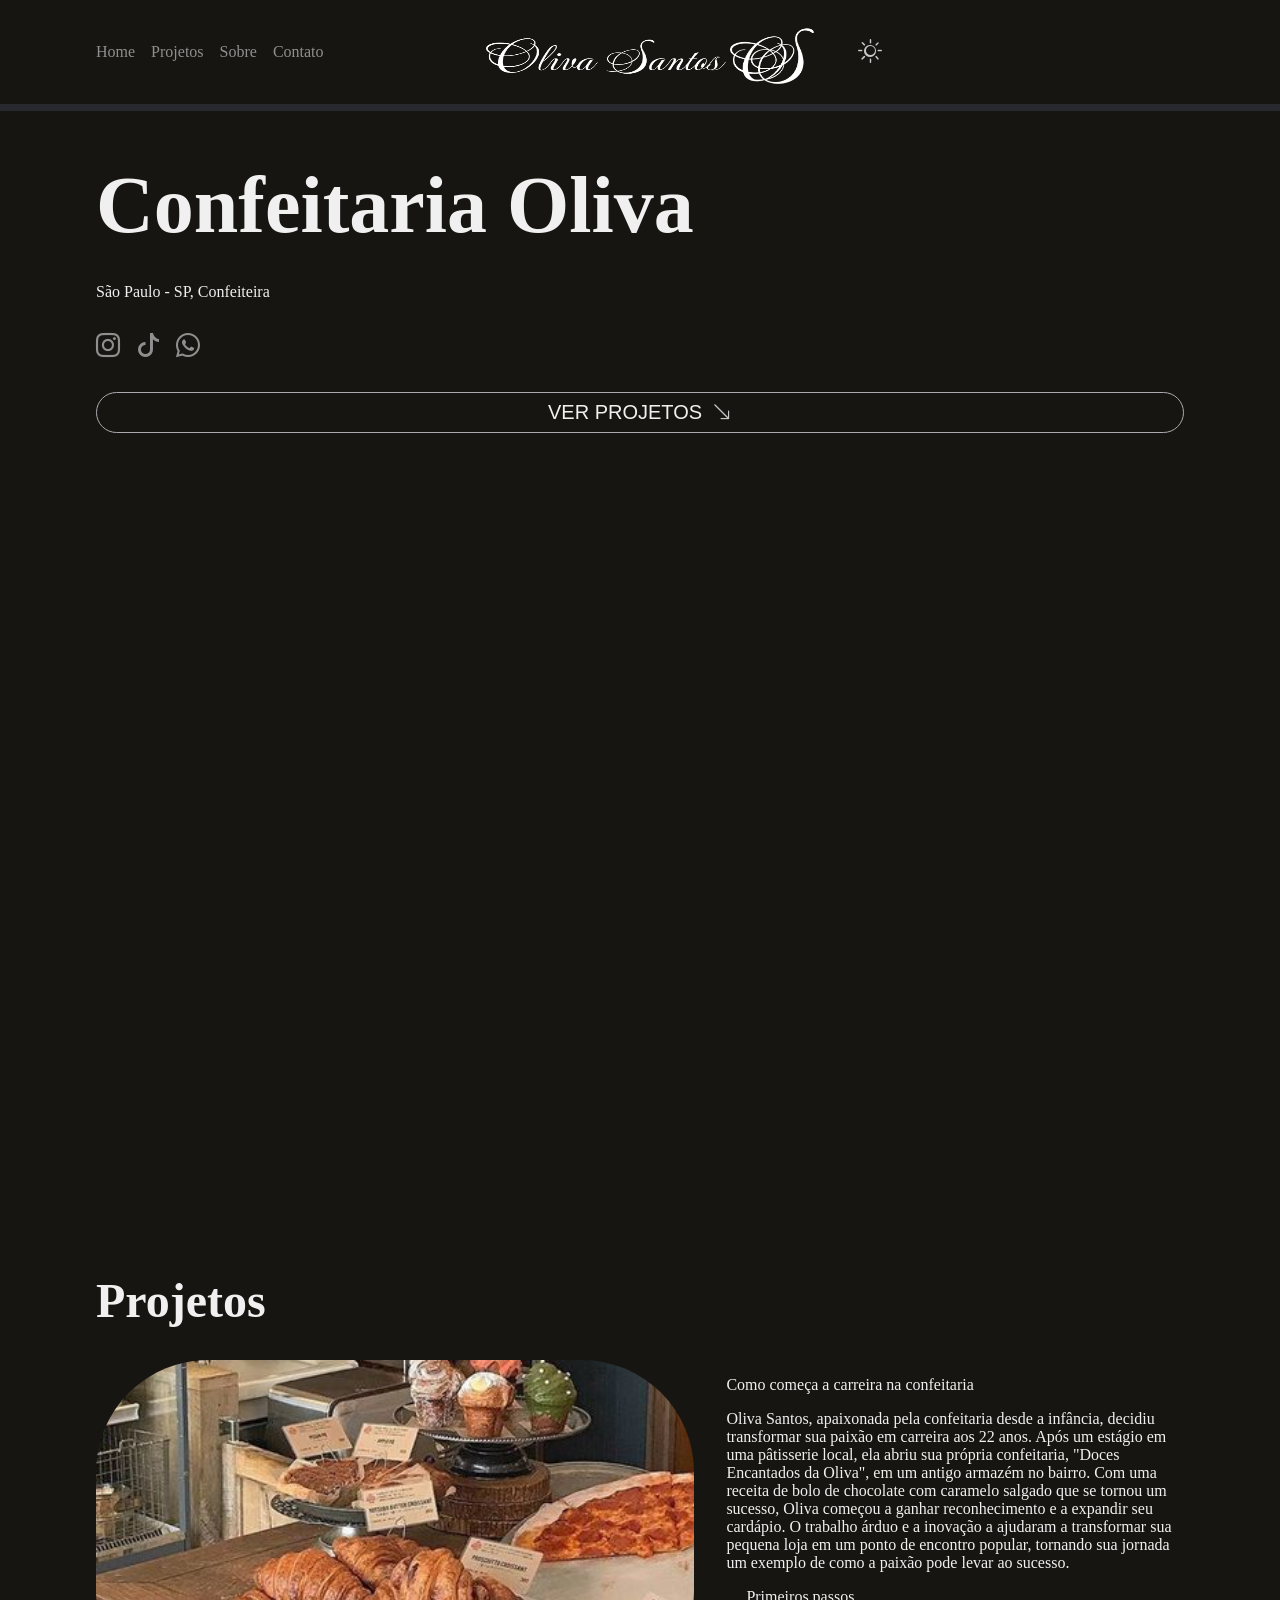
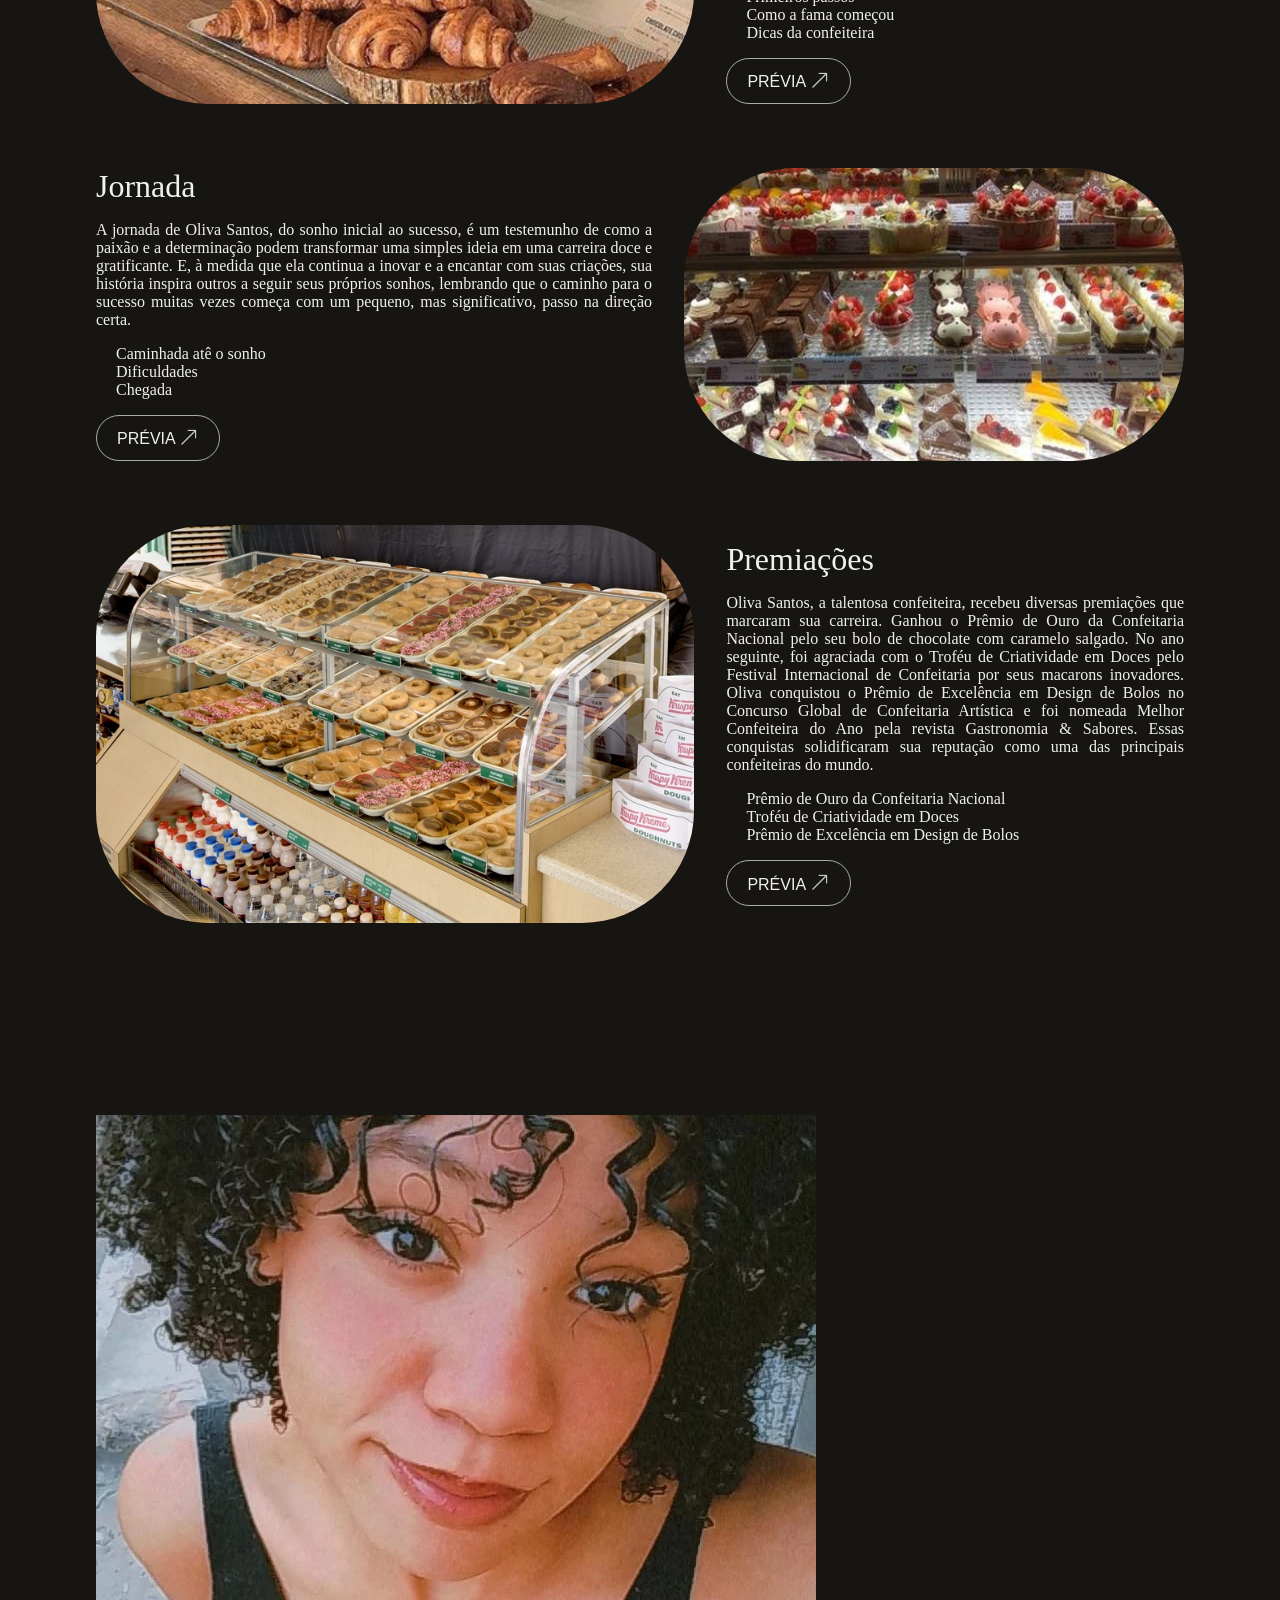
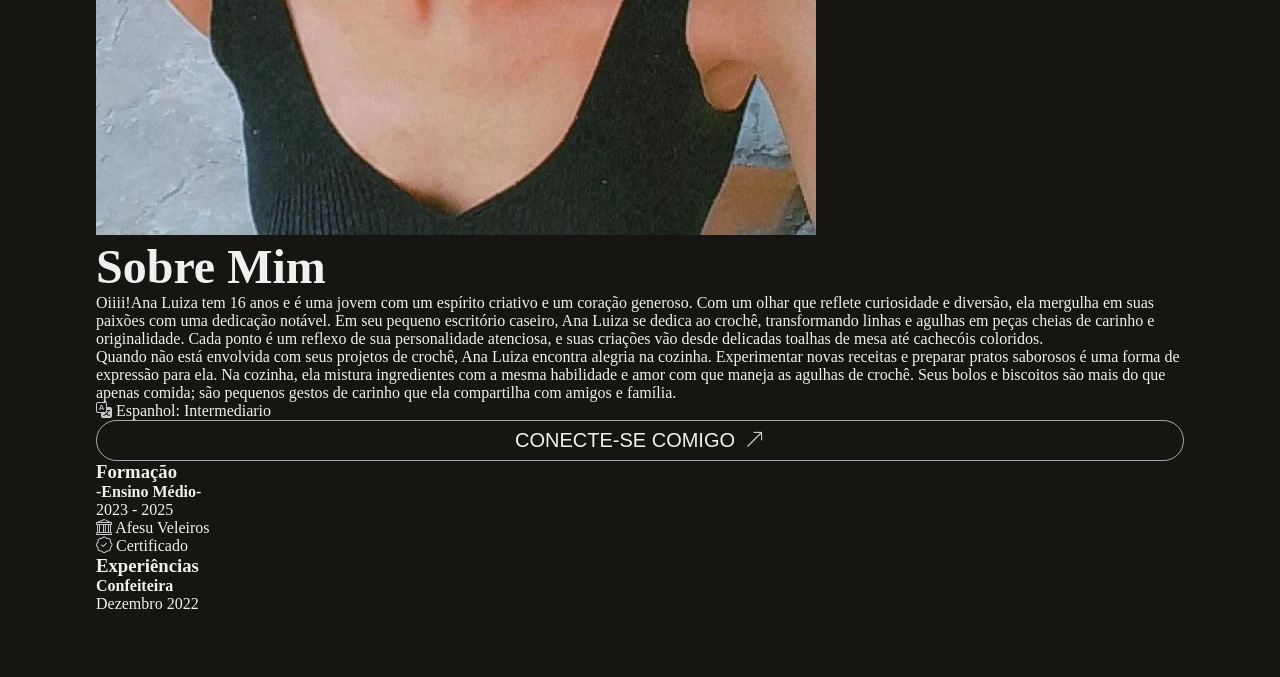
==== index.html @ ace8860a "update esperiencias" ====
<!DOCTYPE html>
<html lang="pt-br" data-theme="dark">
<head>
    <meta charset="UTF-8">
    <meta name="viewport" content="width=device-width, initial-scale=1.0">
    <title> Perfil Ana luiza </title>
    <link rel="shortcut icon" href="img/Group 1.png" type="image/x-icon">
    <link rel="stylesheet" href="css/style.css">
    <link rel="stylesheet" href="https://cdn.jsdelivr.net/npm/bootstrap-icons@1.11.3/font/bootstrap-icons.min.css"> 
</head>
<body>
    <header class="header">
        <nav class="header-nav">
            <ul class="menu menu-principal">
                <li class="menu-item">  
                   <a href="#home" class="menu-link active"> Home </a>
                </li>
                <li class="menu-item"> 
                   <a href="#projetos" class="menu-link"> Projetos </a> 
                </li>
                <li class="menu-item">
                    <a href="#sobre" class="menu-link"> Sobre </a>
                </li>
                <li class="menu-item">
                    <a href="#contato" class="menu-link"> Contato </a>
                </li>
            </ul>
        </nav>
        <div class="header-logo">
            <a href="#home">
         
             <img src="img/Logo2.png" alt="" class="logo2">
             <img src="img/Logo3.png" alt="" class="logo3">  
            </a>
        </div> <!--Fim logo-->
        <div class="header-toggle">
            <i id="toggleTheme" class="bi bi-sun"> </i>
            
        </div>
        
    </header>  <!-- FIM header -->

   <!--menu mobile--> 
   <nav class="nav-mobile">
    <ul class="menu menu-mobile">
        <i class="menu-icon bi bi-house-fill"> </i>
        <span class="menu-text"> Home </span>
        </a>
    </li> <!--Li menu home-->
    
    <li class="menu-item">
        <a href="#projetos" class="menu-link">
        <i class="menu-icon bi bi-journal-text"> </i>
        <span class="menu-text"> Projetos </span>
        </a>
    </li> <!--Li menu projetos-->
    
    <li class="menu-item">
        <a href="#sobre" class="menu-link">
        <i class="menu-icon bi bi-people-fill"> </i>
        <span class="menu-text"> Sobre </span>
        </a>
    </li> <!--Li menu sobre-->
    
    <li class="menu-item">
        <a href="#contato" class="menu-link">
        <i class="menu-icon bi bi-telephone-outbound"> </i>
        <span class="menu-text"> Contato </span>
        </a>
    </li> <!--Li menu contato-->

     </ul>
   </nav> <!-- Fim menu mobile -->
   
   <main id="home">
    <div class="main-content">

    </div><!-- Fim main-content -->
    <h1> <b>Confeitaria Oliva</b></h1>

    <p> São Paulo - SP, Confeiteira</p>
    <!--Redes Sociais-->
    <ul class="menu menu-social">
    <li>
        <a href="https://www.instagram.com/ana_oliva_ds/?igsh=aXNrMHM3N3h6ejV6" class="menu-link" target="_blank">
        <i class="menu-icon bi bi-instagram"> </i>
        </a>
    </li>
    <li>
        <a href="https://www.tiktok.com/@oliva.ods19?_t=8p5i9qQTV8Y&_r=1" class="menu-link" target="_blank">
        <i class="menu-icon bi bi-tiktok"> </i>
        </a>
    </li>
    <li>
        <a href="https://wa.me/+551191726-5323" class="menu-link" target="_blank">
        <i class="menu-icon bi bi-whatsapp"> </i>
        </a>
    </li>

        </ul><!-- Fim das Redes Sociais-->

        <!-- Botão projetos -->
        <a href="#projetos">
            <button class="btn btn-primary">
            <span> Ver Projetos</span>
                <i class="bi bi-arrow-down-right"> </i>
            </button>
            
        </a>


        <div class="video">
            <iframe src="https://www.youtube.com/embed/ch8qtGvTrSY" title="10,000 are sold every day? Crazy Quality! American Style Handmade Donuts / Korean street food" frameborder="0" allow="accelerometer; autoplay; clipboard-write; encrypted-media; gyroscope; picture-in-picture; web-share" referrerpolicy="strict-origin-when-cross-origin" allowfullscreen></iframe>
        </div>
    </main>
    <section id="projetos" class="projetos">

        <h2>Projetos</h2>

        
        <div class="projeto-container">

            <div class="projeto-card">

                <img src="img/imagem1.jfif" class="card-cover" alt="">  
                <div class="card-body"> 

                    <h3 class="card-title"></h3>Como começa a carreira na confeitaria</h3>
                    <p class="description"> Oliva Santos, apaixonada pela confeitaria desde a infância, decidiu transformar sua paixão em carreira aos 22 anos. Após um estágio em uma pâtisserie local, ela abriu sua própria confeitaria, "Doces Encantados da Oliva", em um antigo armazém no bairro. Com uma receita de bolo de chocolate com caramelo salgado que se tornou um sucesso, Oliva começou a ganhar reconhecimento e a expandir seu cardápio. O trabalho árduo e a inovação a ajudaram a transformar sua pequena loja em um ponto de encontro popular, tornando sua jornada um exemplo de como a paixão pode levar ao sucesso.</p>
                        <ul class="card-lista">
                            
                            <li class="card-item">Primeiros passos</li>
                    
                            <li class="card-item">Como a fama começou</li>
                    
                            <li class="card-item">Dicas da confeiteira </li>
                        </ul>
                    

                    <div class="card-button">
                        <button class="btn btn-primary">
                            <a href="" target="_blank">
                                <span> Prévia </span>
                                <i class="bi bi-arrow-up-right"></i>
                            </a>
                        </button>
                    </div>

                </div>  <!--fim  projeto card 1-->
            </div>

            <!-- proj card 2 -->
            <div class="projeto-card card-reverse">
                <img src="img/imagem2.jfif" class="card-cover" alt="">  
                    <div class="card-body"> 
         
                        <h3 class="card-title">Jornada</h3>
                        <p class="card-description">A jornada de Oliva Santos, do sonho inicial ao sucesso, é um testemunho de como a paixão e a determinação podem transformar uma simples ideia em uma carreira doce e gratificante. E, à medida que ela continua a inovar e a encantar com suas criações, sua história inspira outros a seguir seus próprios sonhos, lembrando que o caminho para o sucesso muitas vezes começa com um pequeno, mas significativo, passo na direção certa.
                        
                        </p>
                        <ul class="card-lista">
                            
                            <li class="card-item">Caminhada atê o sonho</li>
                    
                            <li class="card-item">Dificuldades</li>
                    
                            <li class="card-item">Chegada</li>
                        </ul>
                        <div class="card-button">
                            <button class="btn btn-primary">
                                <a href="" target="_blank">
                                    <span> Prévia </span>
                                    <i class="bi bi-arrow-up-right"></i>
                                </a>
                            </button>
                        </div>
                    </div>
            </div>   <!-- Fim proj card 2 -->


            <!-- proj card 3 -->
            <div class="projeto-card">
                <img src="img/imagem3.jfif" class="card-cover" alt="">  


                <div class="card-body"> 
                
                    <h3 class="card-title">Premiações</h3>

                    <p class="card-description">Oliva Santos, a talentosa confeiteira, recebeu diversas premiações que marcaram sua carreira. Ganhou o Prêmio de Ouro da Confeitaria Nacional pelo seu bolo de chocolate com caramelo salgado. No ano seguinte, foi agraciada com o Troféu de Criatividade em Doces pelo Festival Internacional de Confeitaria por seus macarons inovadores. Oliva conquistou o Prêmio de Excelência em Design de Bolos no Concurso Global de Confeitaria Artística e foi nomeada Melhor Confeiteira do Ano pela revista Gastronomia & Sabores. Essas conquistas solidificaram sua reputação como uma das principais confeiteiras do mundo.
                    </p>
                    <ul class="card-lista">
                        
                        <li class="card-item">Prêmio de Ouro da Confeitaria Nacional</li>
                        
                
                        <li class="card-item">Troféu de Criatividade em Doces</li>
                
                        <li class="card-item">Prêmio de Excelência em Design de Bolos  </li>
                    </ul>
                    <div class="card-button">
                        <button class="btn btn-primary">
                            <a href="" target="_blank">
                                <span> Prévia </span>
                                <i class="bi bi-arrow-up-right"></i>
                            </a>
                        </button>
                    </div>
                </div>
            </div>

        </div><!--fim do projeto container-->
        
    </section> <!--fim da section-->

        <section id="sobre" class="sobre">

            <div class="sobre-content1">
                <img src="img/perfilanaluizaoliva.jpeg" alt="" class="sobre-perfil">
                    
                    <div class="sobre-descricao"> <!-- descrição -->

                                <h2>Sobre Mim</h2>
                                            <p>Oiiii!Ana Luiza tem 16 anos e é uma jovem com um espírito criativo e um coração generoso. Com um olhar que reflete curiosidade e diversão, ela mergulha em suas paixões com uma dedicação notável. Em seu pequeno escritório caseiro, Ana Luiza se dedica ao crochê, transformando linhas e agulhas em peças cheias de carinho e originalidade. Cada ponto é um reflexo de sua personalidade atenciosa, e suas criações vão desde delicadas toalhas de mesa até cachecóis coloridos.

                                            </p>
                                
                                    <p>
                                        Quando não está envolvida com seus projetos de crochê, Ana Luiza encontra alegria na cozinha. Experimentar novas receitas e preparar pratos saborosos é uma forma de expressão para ela. Na cozinha, ela mistura ingredientes com a mesma habilidade e amor com que maneja as agulhas de crochê. Seus bolos e biscoitos são mais do que apenas comida; são pequenos gestos de carinho que ela compartilha com amigos e família.
                                    </p>

                                        <div class="sobre-icones">
                                            <i class="bi bi-translate"> </i>
                                            <span>Espanhol: Intermediario</span>
                                        </div>
                                                <div class="descricao-button">
                                                    <a href="https://www.instagram.com/ana_oliva_ds/?igsh=aXNrMHM3N3h6ejV6" target="_blank">
                                                        <button class="btn btn-primary">
                                                           <span> Conecte-se Comigo</span>
                                                           <i class="bi bi-arrow-up-right"></i>
                                                        </button>



                                                    </a>
                                                </div>
                    </div><!-- Fim da descrição -->
            </div><!-- fim content - 1 -->
                    <div class="sobre-content2"> 

                        <div class="col1">
                                    <div class="row1">
                                        <h3> Formação </h3>
                                            <h4>-Ensino Médio-</h4>
                                                <span> 2023 - 2025 </span>
                                                <div class="sobre-icones">
                                                     <i class="bi bi-bank"></i>
                                                      <span>Afesu Veleiros</span>
                                                </div>

                                                <div class="sobre-icones">
                                                     <i class="bi bi-patch-check"></i>
                                                       <span>Certificado</span>
                                                </div>

                                    </div><!--fim  row 1 -->
                        </div>
                            <div class="row2">
                                <h3> Experiências </h3>
                                
                                
                                <!-- h4 = cargo -->
                                <h4> Confeiteira </h4>
                                    <span>  Dezembro 2022 </span>
                                        <ul class="sobre-lista">

                                            <li class="sobre-item"></li>

                                        </ul>




                            </div><!--fim row 2-->


                    </div><!-- fim content 2-->


        </section>




   <script src="/js/script.js"></script>

</body>
</html>
---- css/style.css ----
/*  Google Fonts */  /* Atalho para Comentar Shift + ALT + A  */

@import url("https://fonts.googleapis.com/css2?family=Bodoni+Moda+SC:ital,opsz,wght@0,6..96,400..900;1,6..96,400..900&display=swap");



/* Variaveis das Cores */
/* TEMA DARK */
:root, :root[data-theme='dark'] {
    --primary-color: #f0f0f0;  /*cor principal Textos*/
    --primary-bg-color: #171511;  /*cor principal Fundo*/ 
    /* bg = background == cor do Fundo */
    --secondary-bg-color: #28292E;
    --primary-border-color:#28292E;

    --secondary-border-color: #aaabaf;
    --title-color: #f0f0f0;
    --link-hover: #f0f0f0;;
    --link-color:  #8f8f8f;
    --icon-color: #c7c8c9;
}
/* TEMA LIGHT */
:root[data-theme='light'] {
    --primary-color: #000; /* cor principal textos */

    --primary-bg-color: #f0f2f5;
    --secondary-bg-color: #28292E;

    --primary-border-color:#28292E;
    --secondary-border-color: #56575A;

    --title-color: #0b0b0f ;
    --link-hover: #f0f0f0;;
    --link-color:  #8f8f8f;
    --icon-color: #56575a;
 
}
/* Reset CSS */
*{
    margin: 0; /* margem */
    padding: 0px; /* preenchimento */
    box-sizing: border-box;
    vertical-align: baseline;
    list-style: none;
    scrollbar-width: thin;
    scrollbar-color: var(--secondary-border-color);
    
   } 

body {
    background: var(--primary-bg-color); /*cor fundo*/
    color: var(--primary-color);  /*cor geral dos textos*/ 
    font-family: 'Playwrite','Poppins';
}
a {
    text-decoration: none;
    color: var(--link-color);
}
a:hover{
    color: var(--link-hover);
}
    i{
        color: var(--icon-color);
    }
    .header{
        display: flex;
        flex-flow: row wrap;
        /*Coloca o conteúdo em linha e permite a quebra de linha. */
        justify-content: space-between;
        /* Os itens dentro do container flexível serão
        distribuídos de maneira uniforme ao longo de eixo
        principal,com espaços iguais entre eles. */
        align-items: center;
        width: 100%;
        padding: 0.5rem 1rem;
        z-index: 2;
        /*sobreposição*/
    }
    
    .header-logo .logo2{
        width: 15rem;
        height: 2.25rem;
        margin-left: 20px;
        position: relative;
        bottom: 10px;
    }
    .header-logo .logo3{
        width: 5.25rem;
        height: 4.25rem;
    }


 html[data-theme='light'] .logo2{
    filter: invert(1);
} 
html[data-theme='light'] .logo3{
    filter: invert(1);
}
    

    #toggleTheme{
        font-size: 1.5rem;
        color: var(--icon-color);
        cursor: pointer;
        transition: ease-in-out .4s;
    }
    .menu{
        display: flex;
        /* Torna o Elemento um Flex container automaticamente
         transformando todos os flhos diretos em Flex Itens
         */
         align-items: center;
         background-color: var(--primary-bg-color);
         gap: 0.1rem;
    }
    .menu-link{
        display: flex;
        align-items: center;
        gap: .5rem;
    }
    .menu-mobile{ /*UL*/
        width: 100%;
        position: fixed;
        bottom: 0;
        justify-content: space-between;
        border-top: 1px  solid var(--primary-border-color);
    }
    .menu-mobile .menu-link{
        flex-direction: column;
        justify-content: center;
        padding: 0.5rem 1rem ;
    }
    .menu-link.active .menu-icon,
    .menu-link.active .menu-text,
    .menu-link:hover .menu-icon,
    .menu-link:hover .menu-text{
        color: var(--link-hover);
    }

    .menu-icon, .menu-text{
        color: var(--link-color);
        font-weight: 600;
    }
    
    .menu-icon{
        font-size: 1.5rem;
    }

    .menu-text{
        font-size: .75rem;
        text-transform: uppercase;
    }
    .header-nav{
        display: none;
    }
    .menu-principal{
        gap: 1rem;
    }
    /* ==== ------------------- ===== */


    .menu-social{
        gap: 1rem;
    }
    .btn {
        display: flex;
        justify-content: center;
        align-items: center;
        gap: 0.62rem;
        width: 100%;
        background: transparent;
        border-radius: 3rem;
        color: var(--secondary-border-color);
        border: none;
        cursor: pointer;
        padding: 0.5rem 1.5rem;
        transition: ease-in-out .3s;
    }
    .btn-primary{
        border: 1px solid var(--secondary-border-color);
    }
    .btn:hover{
        transform: scale(1.07);
        transition: ease-in-out .3s;
    }
    .btn span, .btn i{
        font-size: 1.25rem;
        text-transform: uppercase;
    }
    .btn-primary span{
        color: var(--primary-color);
    }

    #home{
        display: flex;
        flex-direction: column;
        gap: 2rem;
    }
    .main-content{
        display: flex;
        flex-direction: column;
        gap: 1.5rem;
    }

    .video iframe{
        width: 100%;
        aspect-ratio: 16/9;
    }
 #home, .projeto, .sobre, .contato{
    padding: 5 rem 5rem;
 }
 .projetos{
    display: flex;
    flex-direction: column;
    gap: 2rem;
 }
 .projeto-container{
    display: flex;
    flex-direction: column;
    gap: 4rem;
 }
.projeto-card{
    display: flex;
    flex-direction: column;
    gap: 2rem;
}




 .card-cover{
    width: 100%;
   border-radius: 7rem;
    object-fit: cover;
    object-position: center;
 }
 .card-body{
    display: flex;
    flex-direction: column;
    justify-content: center;
    align-items: flex-start;
    gap: 1rem;
 }
 .card-title{
    font-size: 2rem;
    color: var(--title-color);
    font-weight: 400;
    font-family: 'Bodoni';
 }
 .card-description{
color: var(--primary-color);
/*font-size: ;*/
text-align: justify;
 }
 .card-lista{
margin-left: 1.25rem;
 }
 .card-button, .card-description{
    display: flex;
    flex-flow: row wrap;

 }
 .card-button .btn{
    padding: .65rem 1.25rem;
 }
 .card-button span{
    font-size: 1rem;
 }
 
    /* CSS Reponsivo */
    @media (min-width: 768px) {
        .header{
            position: fixed;
            border-bottom: 7px solid var(--primary-border-color);
            padding: 1rem 6rem;
        }
        .nav-mobile{
            display: none;
        }
        .header-nav{
            display: flex;
        }
        .header-nav,
        .header-toggle{
            min-width: 30%;
        }
        h1{
            font-size: 5rem;
        }
        h2{
            font-size: 3rem;
        }
        #home, .projetos, .sobre, .contato{
            padding: 8rem  6rem 4rem  6rem;
        }
        .main-content{
            display: flex;
            flex-direction: column;
            align-items: flex-start;
        }
        .contato
        {
            padding: 6rem;
        }
        .contato p{
            width: 80%;
        }
        footer{
        margin: 0;
        }
        /*fim resolução 768*/
    }
    @media (min-width: 992px){
        .projeto-card{
            flex-direction: row;
        }
        .card-reverse{
            flex-direction: row-reverse;
            justify-content: space-between;
        }
        .card-cover{
            width: 55%;

        }
    }
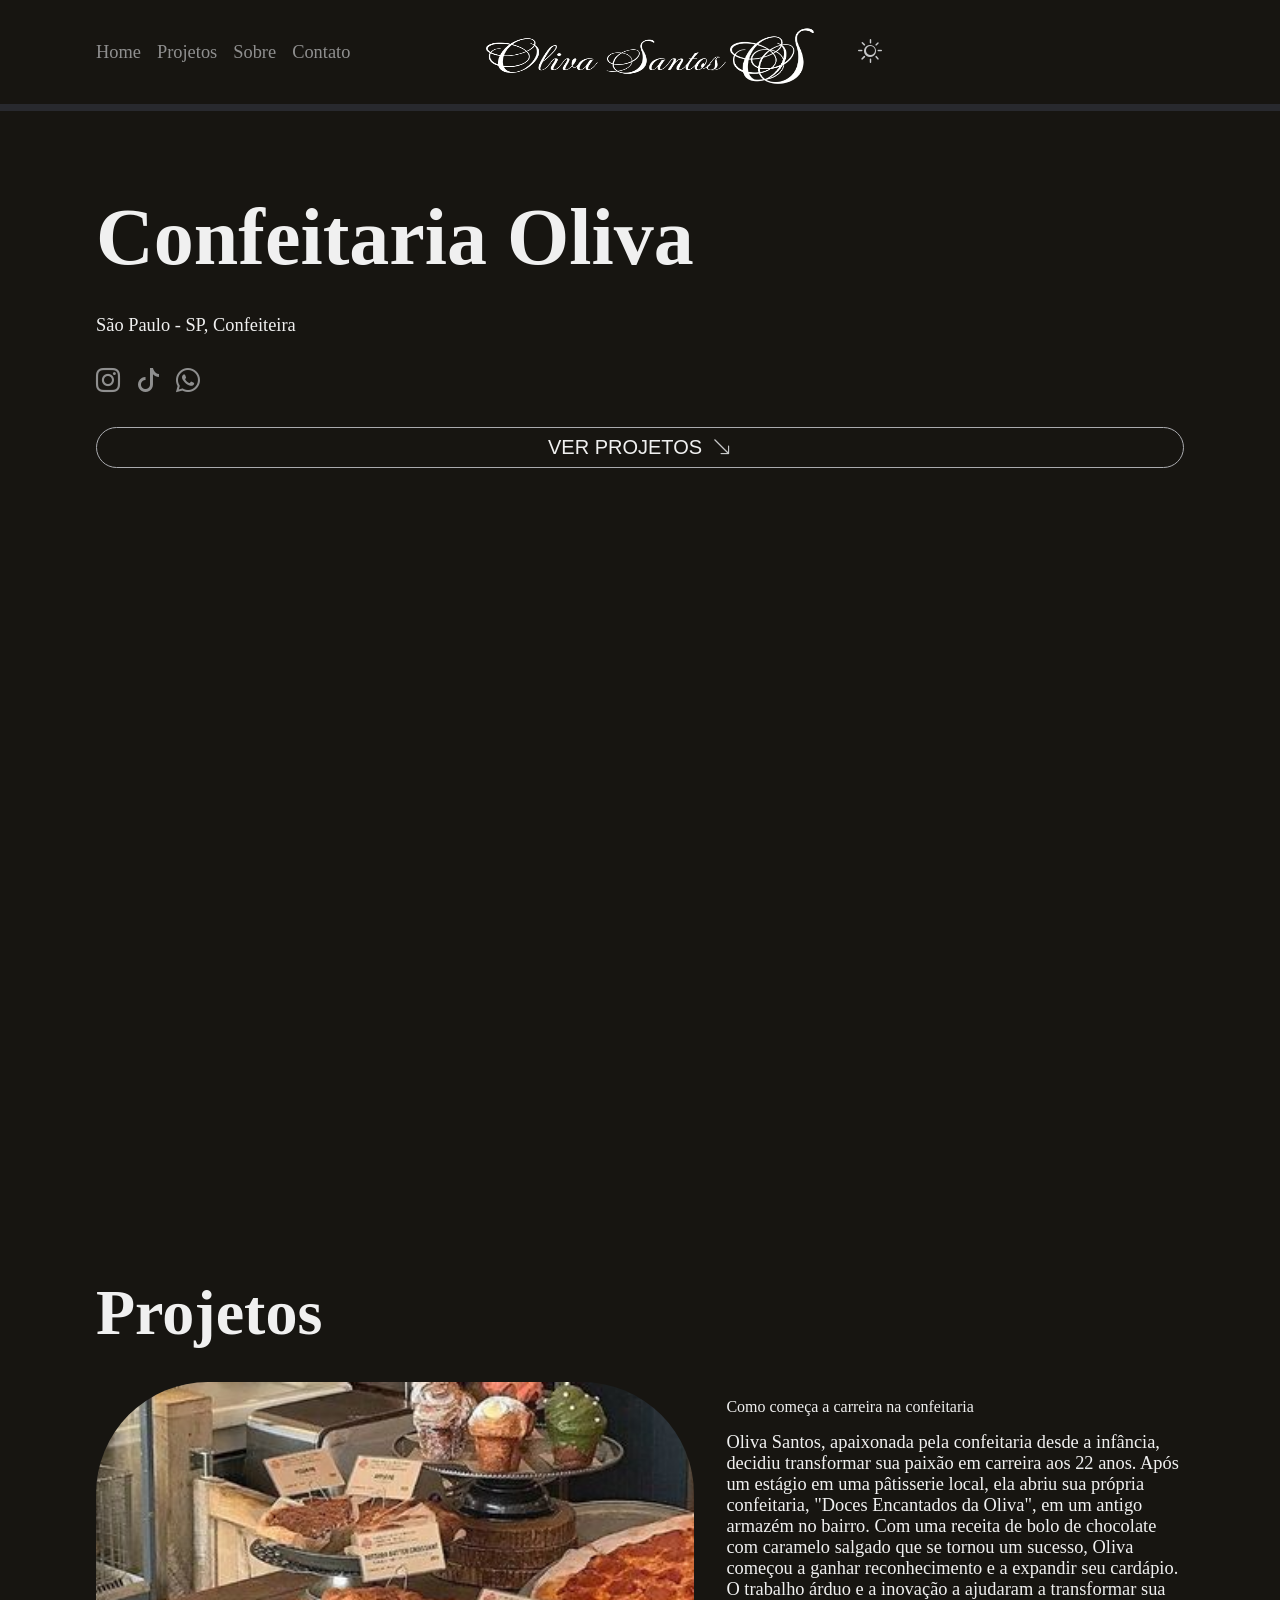
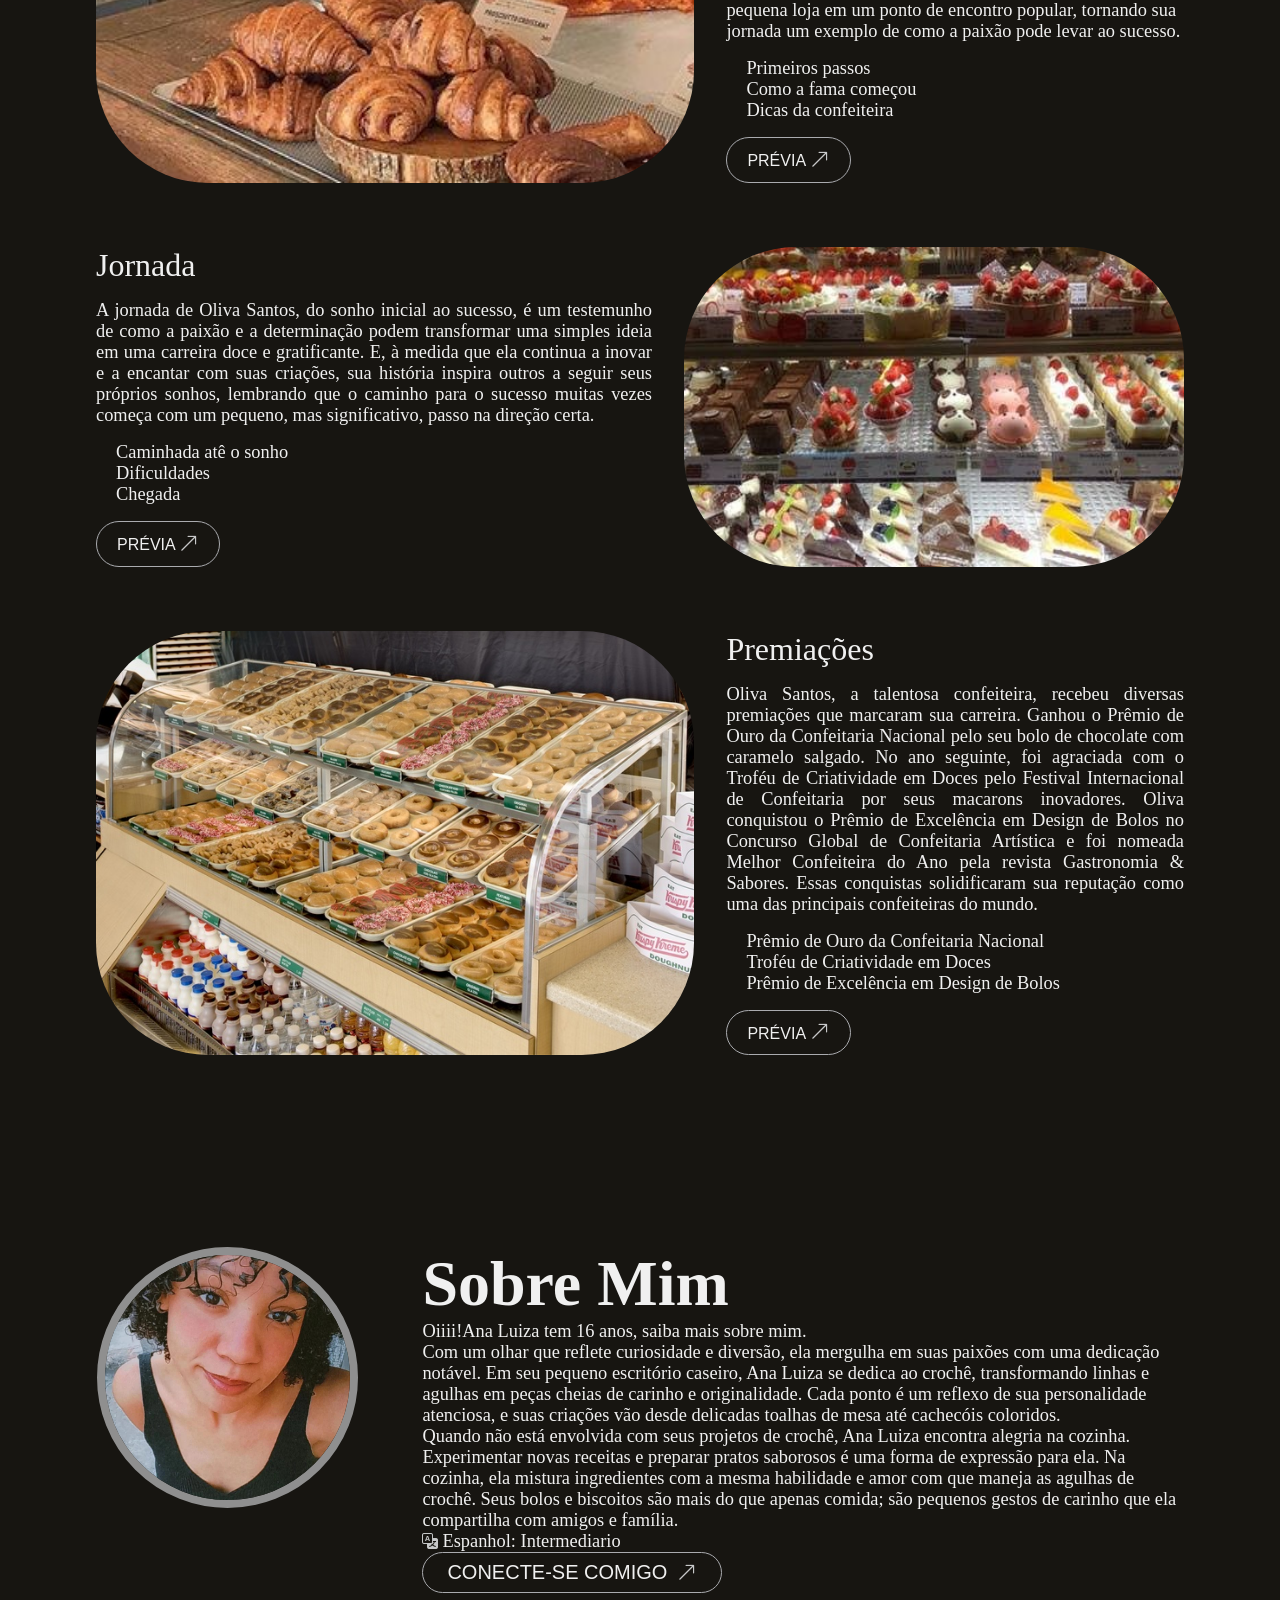
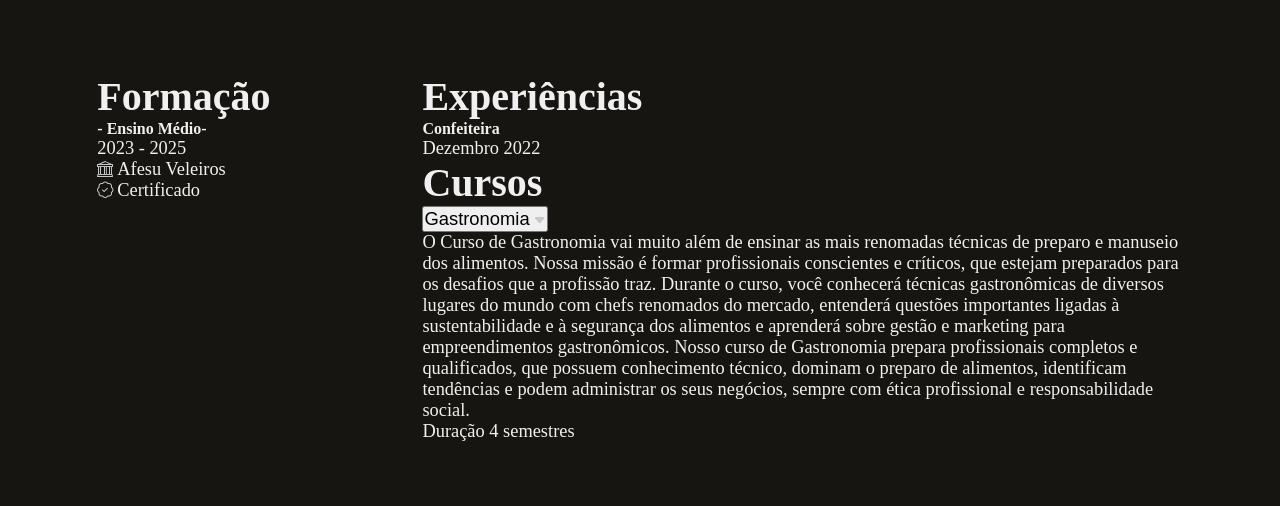
==== commit 9bb26c8e: "update css responsivo 1400" ====
--- a/index.html
+++ b/index.html
@@ -221,10 +221,11 @@
                     <div class="sobre-descricao"> <!-- descrição -->
 
                                 <h2>Sobre Mim</h2>
-                                            <p>Oiiii!Ana Luiza tem 16 anos e é uma jovem com um espírito criativo e um coração generoso. Com um olhar que reflete curiosidade e diversão, ela mergulha em suas paixões com uma dedicação notável. Em seu pequeno escritório caseiro, Ana Luiza se dedica ao crochê, transformando linhas e agulhas em peças cheias de carinho e originalidade. Cada ponto é um reflexo de sua personalidade atenciosa, e suas criações vão desde delicadas toalhas de mesa até cachecóis coloridos.
-
+                                            <p>Oiiii!Ana Luiza tem 16 anos, saiba mais sobre mim.
                                             </p>
-                                
+                                                <p> Com um olhar que reflete curiosidade e diversão, ela mergulha em suas paixões   com uma dedicação notável. Em seu pequeno escritório caseiro, Ana Luiza se dedica   ao crochê, transformando linhas e agulhas em peças cheias de carinho e originalidade. Cada ponto é um reflexo de sua personalidade atenciosa, e suas criações vão desde delicadas toalhas de mesa até cachecóis coloridos.
+
+                                                </p>
                                     <p>
                                         Quando não está envolvida com seus projetos de crochê, Ana Luiza encontra alegria na cozinha. Experimentar novas receitas e preparar pratos saborosos é uma forma de expressão para ela. Na cozinha, ela mistura ingredientes com a mesma habilidade e amor com que maneja as agulhas de crochê. Seus bolos e biscoitos são mais do que apenas comida; são pequenos gestos de carinho que ela compartilha com amigos e família.
                                     </p>
@@ -245,13 +246,12 @@
                                                     </a>
                                                 </div>
                     </div><!-- Fim da descrição -->
-            </div><!-- fim content - 1 -->
-                    <div class="sobre-content2"> 
-
-                        <div class="col1">
+                        </div><!-- fim content - 1 -->
+                            <div class="sobre-content2"> 
+                                 <div class="col1">
                                     <div class="row1">
                                         <h3> Formação </h3>
-                                            <h4>-Ensino Médio-</h4>
+                                            <h4>- Ensino Médio-</h4>
                                                 <span> 2023 - 2025 </span>
                                                 <div class="sobre-icones">
                                                      <i class="bi bi-bank"></i>
@@ -261,6 +261,7 @@
                                                 <div class="sobre-icones">
                                                      <i class="bi bi-patch-check"></i>
                                                        <span>Certificado</span>
+                                                    
                                                 </div>
 
                                     </div><!--fim  row 1 -->
@@ -277,17 +278,35 @@
                                             <li class="sobre-item"></li>
 
                                         </ul>
-
-
+                                                <div class="col2">
+                                                    <h3> Cursos </h3>
+                                                        <div class="accordion">
+                                                            <div class="accordion-item">
+
+                                                                <button class="accordion-header start">
+                                                                        <span>Gastronomia</span>
+                                                                        <i class="bi bi-caret-down-fill"></i>
+                                                                </button>
+
+                                                                    <div class="accordion-body">
+                                                                        <p>O Curso de Gastronomia vai muito além de ensinar as mais renomadas técnicas de preparo e manuseio dos alimentos. Nossa missão é formar profissionais conscientes e críticos, que estejam preparados para os desafios que a profissão traz. Durante o curso, você conhecerá técnicas gastronômicas de diversos lugares do mundo com chefs renomados do mercado, entenderá questões importantes ligadas à sustentabilidade e à segurança dos alimentos e aprenderá sobre gestão e marketing para empreendimentos gastronômicos. Nosso curso de Gastronomia prepara profissionais completos e qualificados, que possuem conhecimento técnico, dominam o preparo de alimentos, identificam tendências e podem administrar os seus negócios, sempre com ética profissional e responsabilidade social.</p>
+                                                                            <p> Duração 4 semestres </p>
+                                                                    </div>
+
+
+
+                                                            </div> <!-- fim item 1 -->
+                                                        </div><!-- fim Accordion -->
+
+                                                </div>
+                                                <!-- fim coluna 2 -->
 
 
                             </div><!--fim row 2-->
-
-
                     </div><!-- fim content 2-->
 
 
-        </section>
+        </section><!-- fim seção Sobre-->
 
 
 
--- a/css/style.css
+++ b/css/style.css
@@ -266,8 +266,31 @@
  .card-button span{
     font-size: 1rem;
  }
- 
-    /* CSS Reponsivo */
+ /* === Sobre Mim === */
+ .sobre{
+    display: flex;
+    flex-direction: column;
+    gap: 2rem;
+ }
+ .sobre-content1, .sobre-content2{
+    display: flex;
+    flex-direction: column;
+    align-items: flex-start;
+    justify-content: flex-start;
+ }
+
+ .sobre-perfil{ /* imagem */
+    width: 100%;
+    border-radius: 50rem;
+    border: 8px solid var(--link-color);
+ }
+ 
+ 
+ 
+ 
+ /* =========== ------------------- ============== */
+    
+ /* CSS Reponsivo */
     @media (min-width: 768px) {
         .header{
             position: fixed;
@@ -322,6 +345,33 @@
             width: 55%;
 
         }
+        .sobre{
+            gap: 5rem;
+        }
+        .sobre-content1, .sobre-content2{
+            display: grid;
+            grid-template-columns: 24% 70%;
+            justify-content: flex-end;
+            align-items: flex-start;
+            gap: 4rem;
+        }
+    }
+    @media (min-width: 1200px){
+        h2{
+            font-size: 4rem;
+        }
+        h3{
+            font-size: 2.5rem;
+        }
+        #home{
+            padding: 10rem 6rem 2rem;
+        }
+        p, span, li{
+            font-size: 1.15rem;
+        }
+        .card-button .btn, .descricao-button  .btn{
+            width: auto;
+        }
     }
 
   
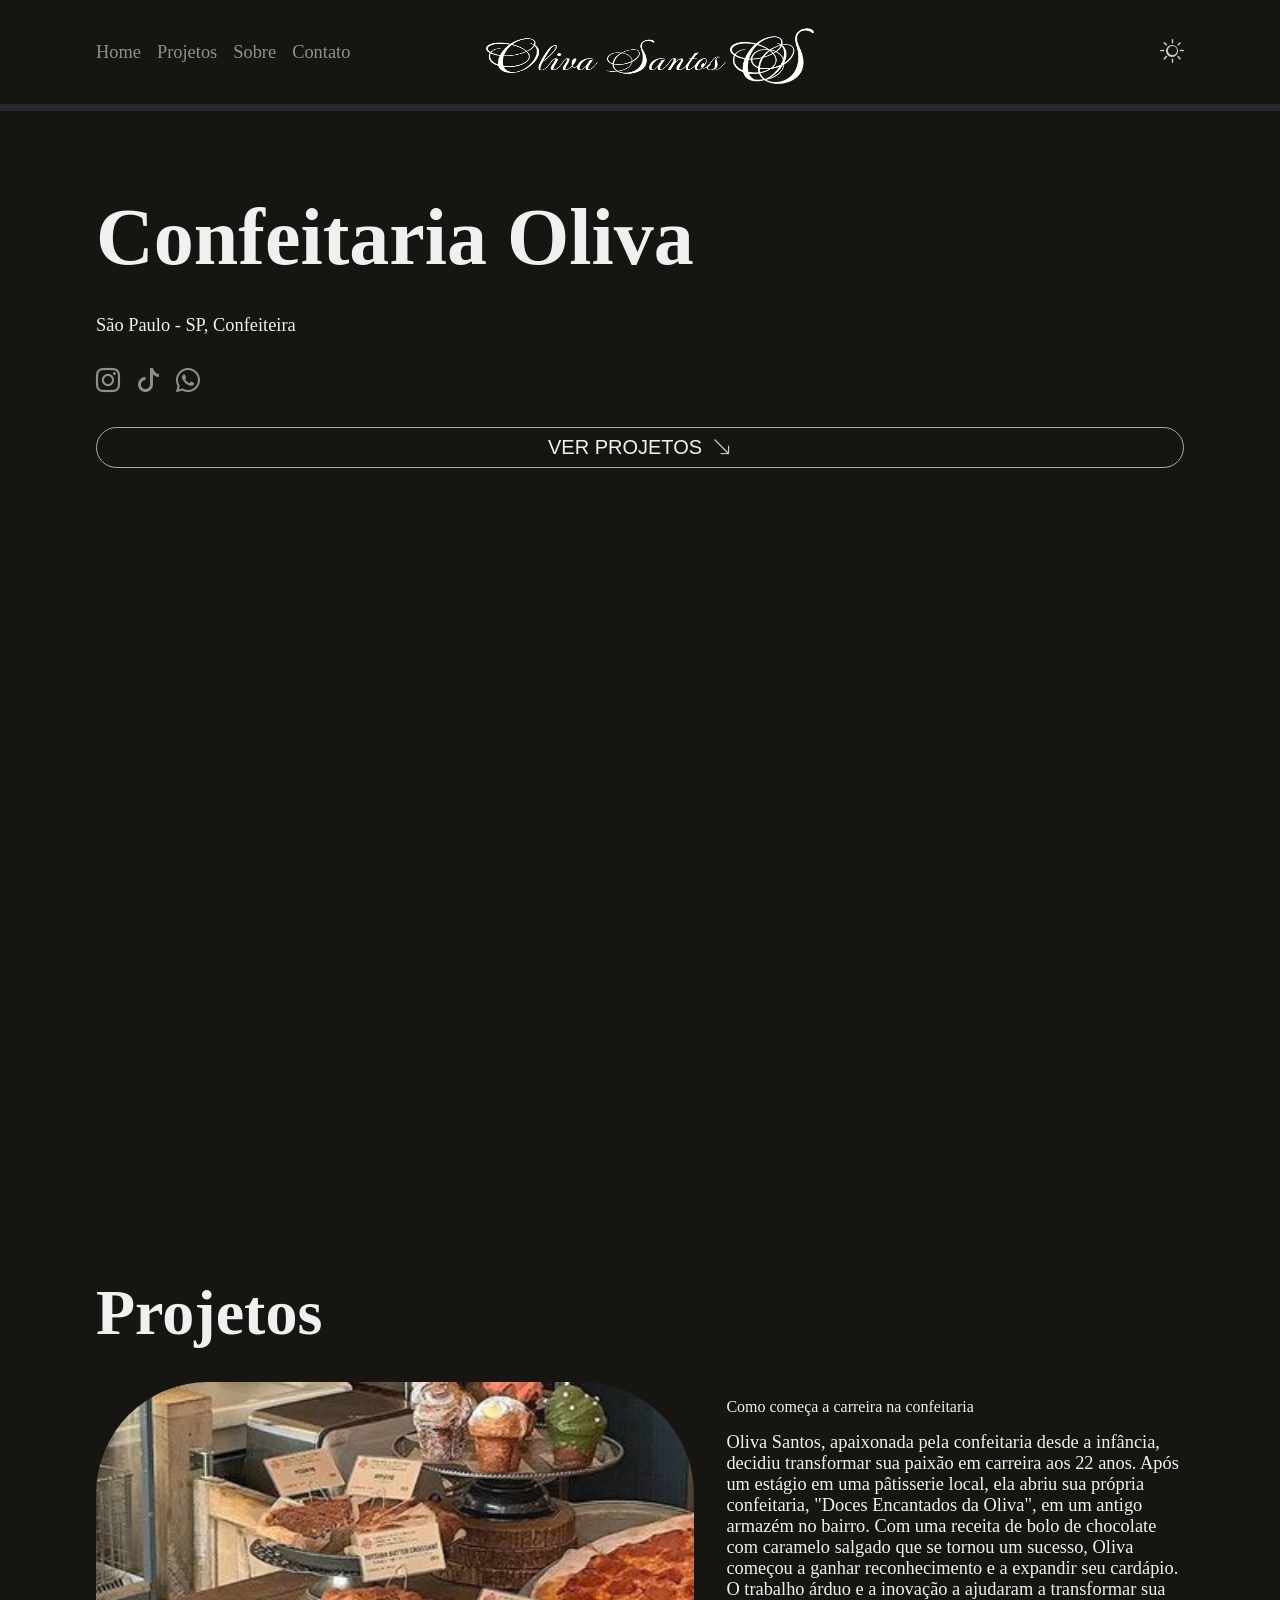
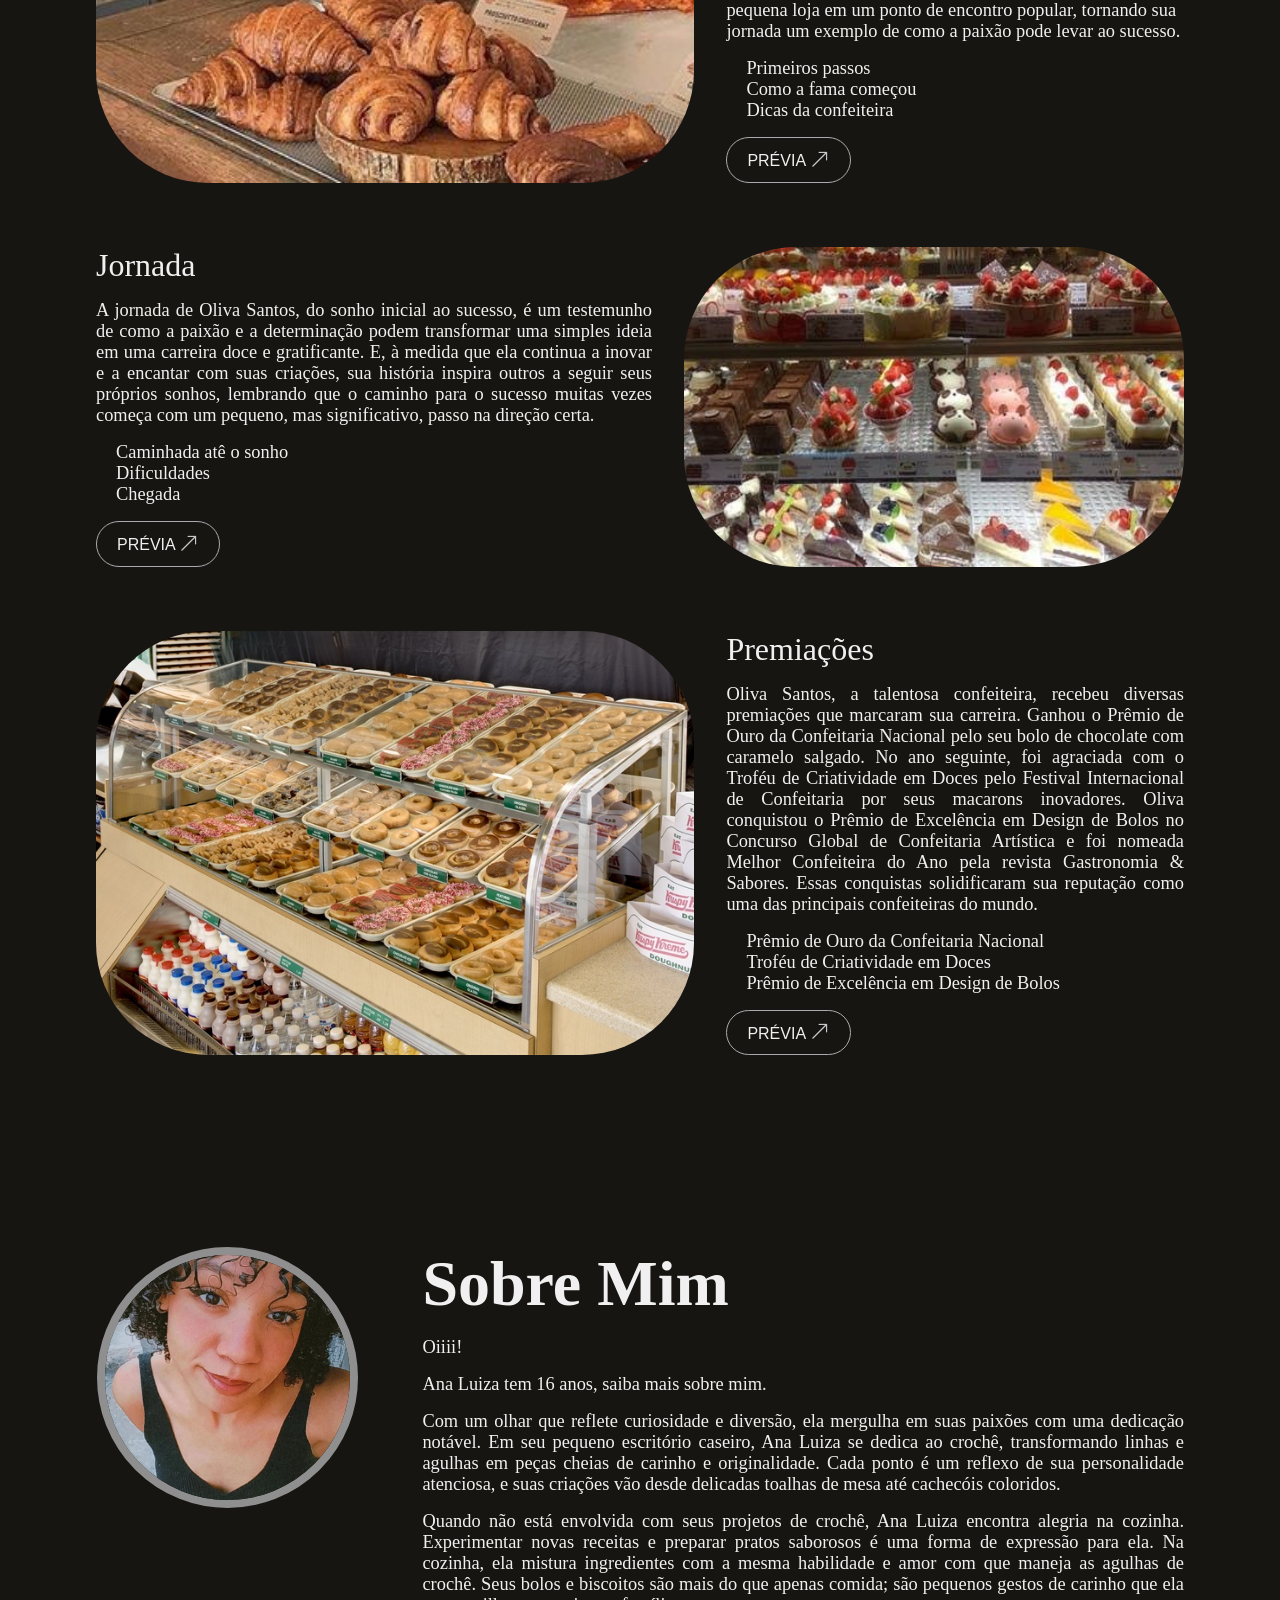
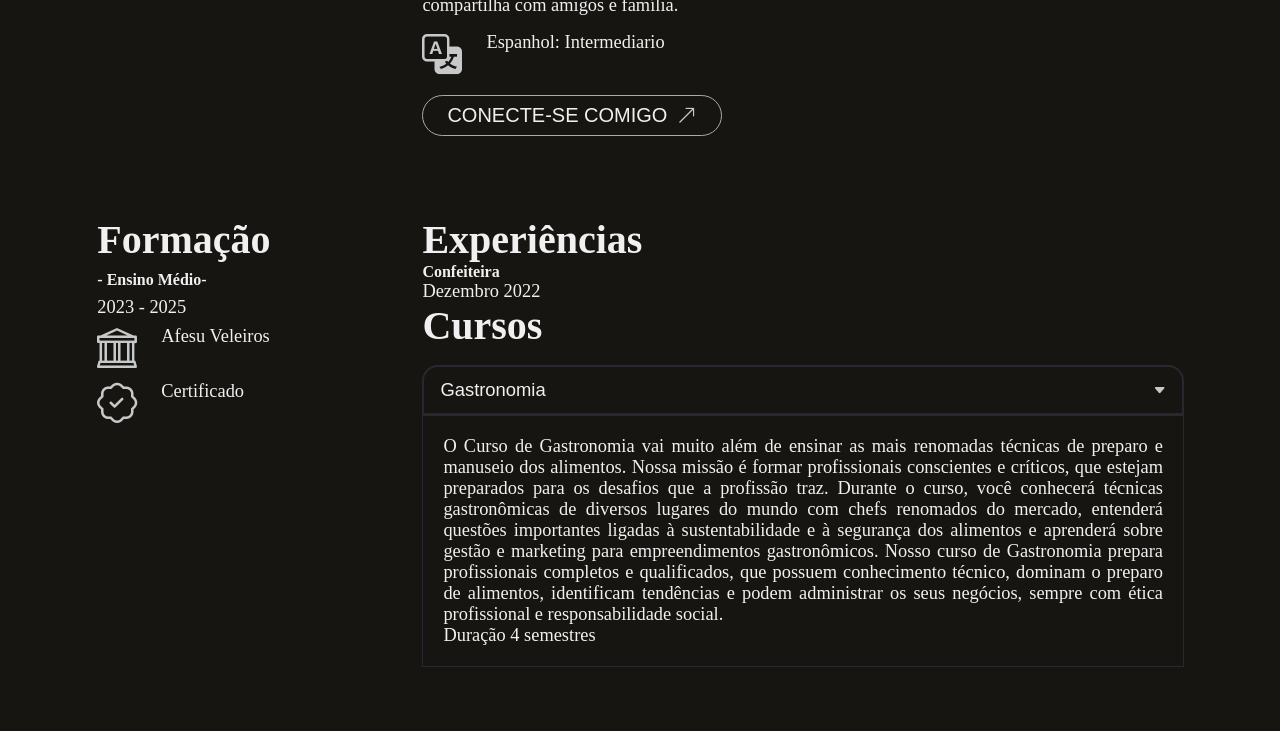
==== commit 87983445: "update cursos css" ====
--- a/index.html
+++ b/index.html
@@ -221,7 +221,8 @@
                     <div class="sobre-descricao"> <!-- descrição -->
 
                                 <h2>Sobre Mim</h2>
-                                            <p>Oiiii!Ana Luiza tem 16 anos, saiba mais sobre mim.
+                                           <p>Oiiii!</p>
+                                <p>Ana Luiza tem 16 anos, saiba mais sobre mim.
                                             </p>
                                                 <p> Com um olhar que reflete curiosidade e diversão, ela mergulha em suas paixões   com uma dedicação notável. Em seu pequeno escritório caseiro, Ana Luiza se dedica   ao crochê, transformando linhas e agulhas em peças cheias de carinho e originalidade. Cada ponto é um reflexo de sua personalidade atenciosa, e suas criações vão desde delicadas toalhas de mesa até cachecóis coloridos.
 
--- a/css/style.css
+++ b/css/style.css
@@ -103,6 +103,8 @@
         color: var(--icon-color);
         cursor: pointer;
         transition: ease-in-out .4s;
+        float: right;
+        position: relative;
     }
     .menu{
         display: flex;
@@ -284,10 +286,71 @@
     border-radius: 50rem;
     border: 8px solid var(--link-color);
  }
+ .sobre-descricao{
+    display: flex;
+    flex-direction: column;
+    justify-content: flex-start;
+    text-align: justify;
+    gap: 1rem;
+ }
+ .sobre-icones{
+    display: flex;
+    flex-direction: center;
+    gap: 1.5rem;
+ }
+ .sobre-icones i {
+     font-size: 2.5rem;
+ }
+ .sobre-content2  .col1, .sobre-content2 .col2{
+    display: flex;
+    flex-direction: column;
+    text-align: justify;
+    gap: 1rem;
+ }
  
+
+
+ .sobre-content2 .col1 .row1, .sobre-content2 .col1 .row2{
+    display: flex;
+    flex-direction: column;
+    gap: 0.5rem;
+ }
  
- 
- 
+ /* --- Cursos --- */
+ .accordion-header{
+    width: 100%;
+    display: flex;
+    padding: 0.75rem 1rem;
+    justify-content: space-between;
+    align-items: center;
+    background: transparent;
+    border: 2px solid var(--primary-border-color);
+    text-align: left;
+    cursor: pointer;
+    transition: ease-in-out .3s;
+ }
+ .accordion-header span{
+    color: var(--title-color);
+ }
+.accordion-header.start{
+    border-radius: 1rem  1rem  0rem 0rem;
+}
+
+.accordion-header.end, .accordion-item.active .accordion-body.end{
+    border-radius: 0rem  0rem  1rem 1rem;
+}
+
+.accordion-body{
+    /* display: none; */
+    padding: 1.25rem;
+    flex-direction: column;
+    text-align: justify;
+    gap: 1rem;
+    border: 1px solid var(--primary-border-color);
+}
+
+
+
  /* =========== ------------------- ============== */
     
  /* CSS Reponsivo */
@@ -373,5 +436,15 @@
             width: auto;
         }
     }
-
+    @media(min-width: 1400px){
+        h1{
+            font-size: 6.25rem;
+        }
+        h2{
+            font-size:4.5rem ;
+        }
+        h3{
+            font-size: 3.25rem;
+        }
+    }
   
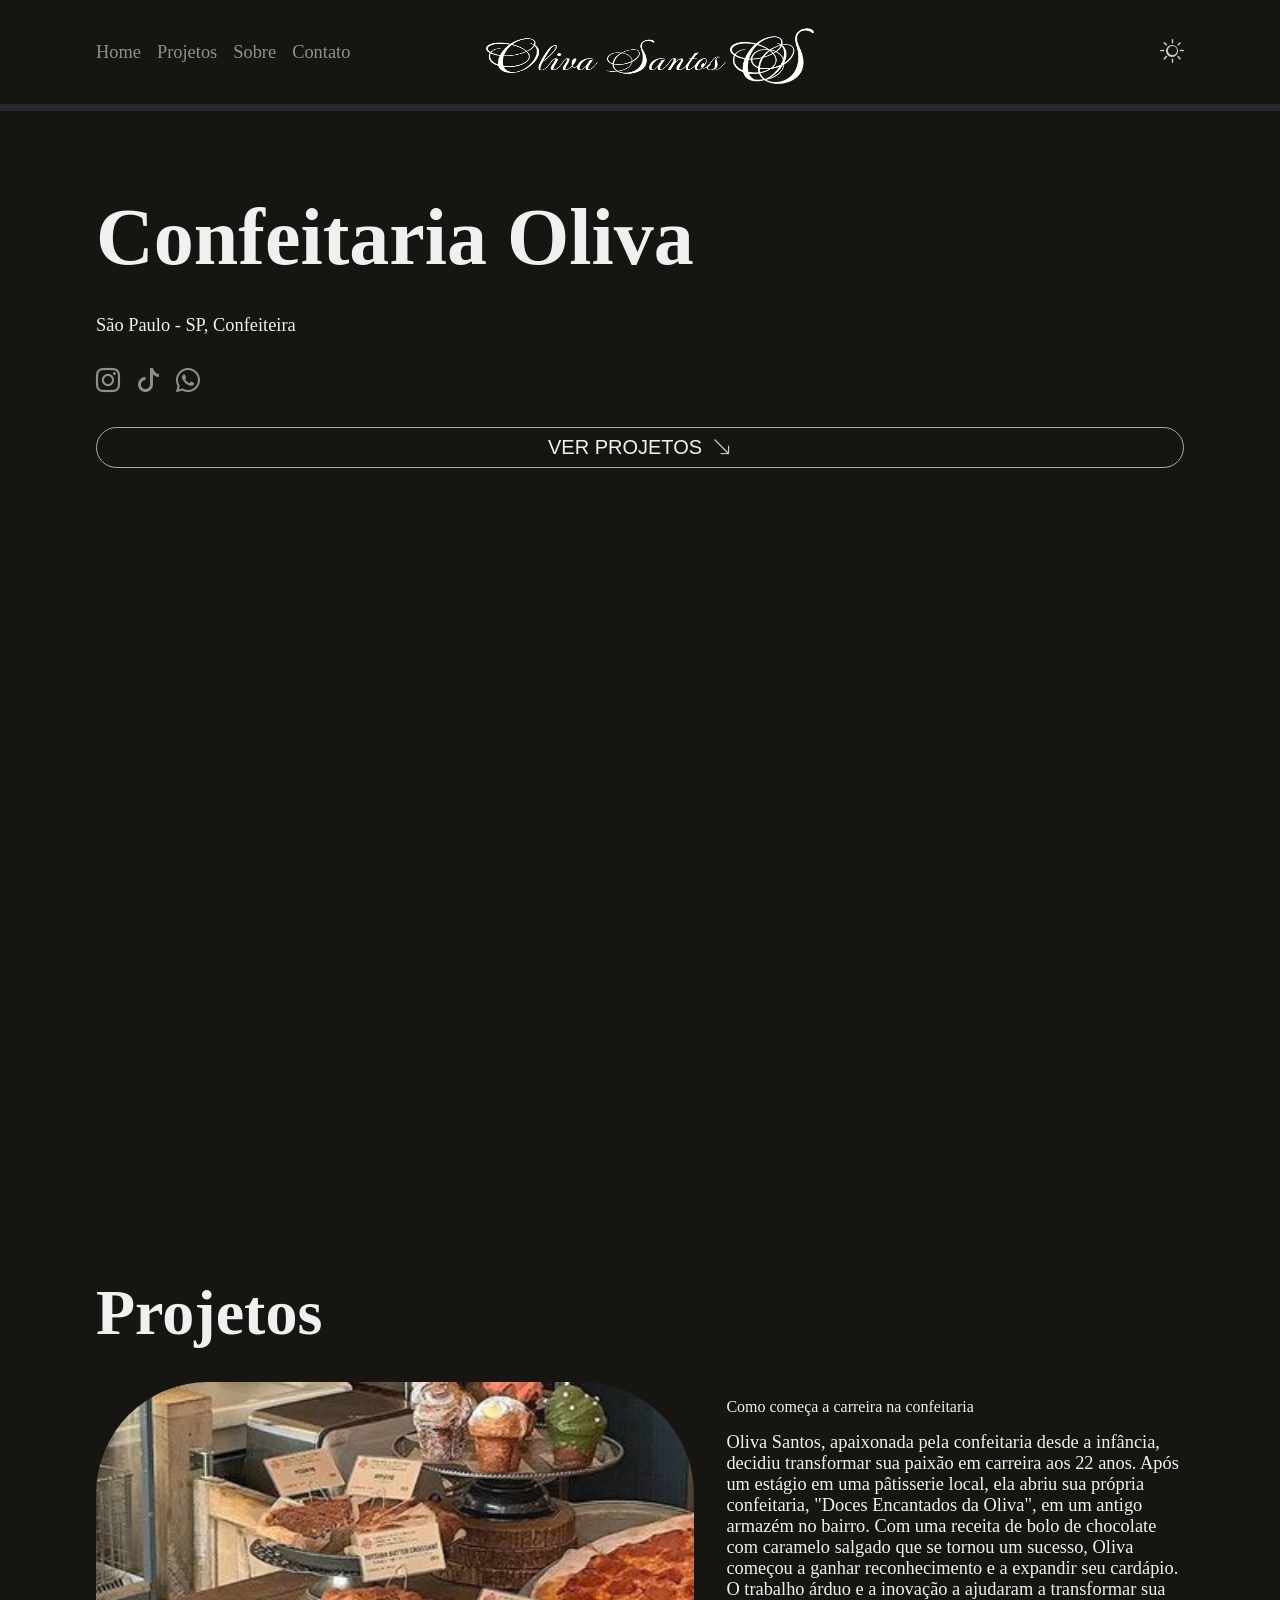
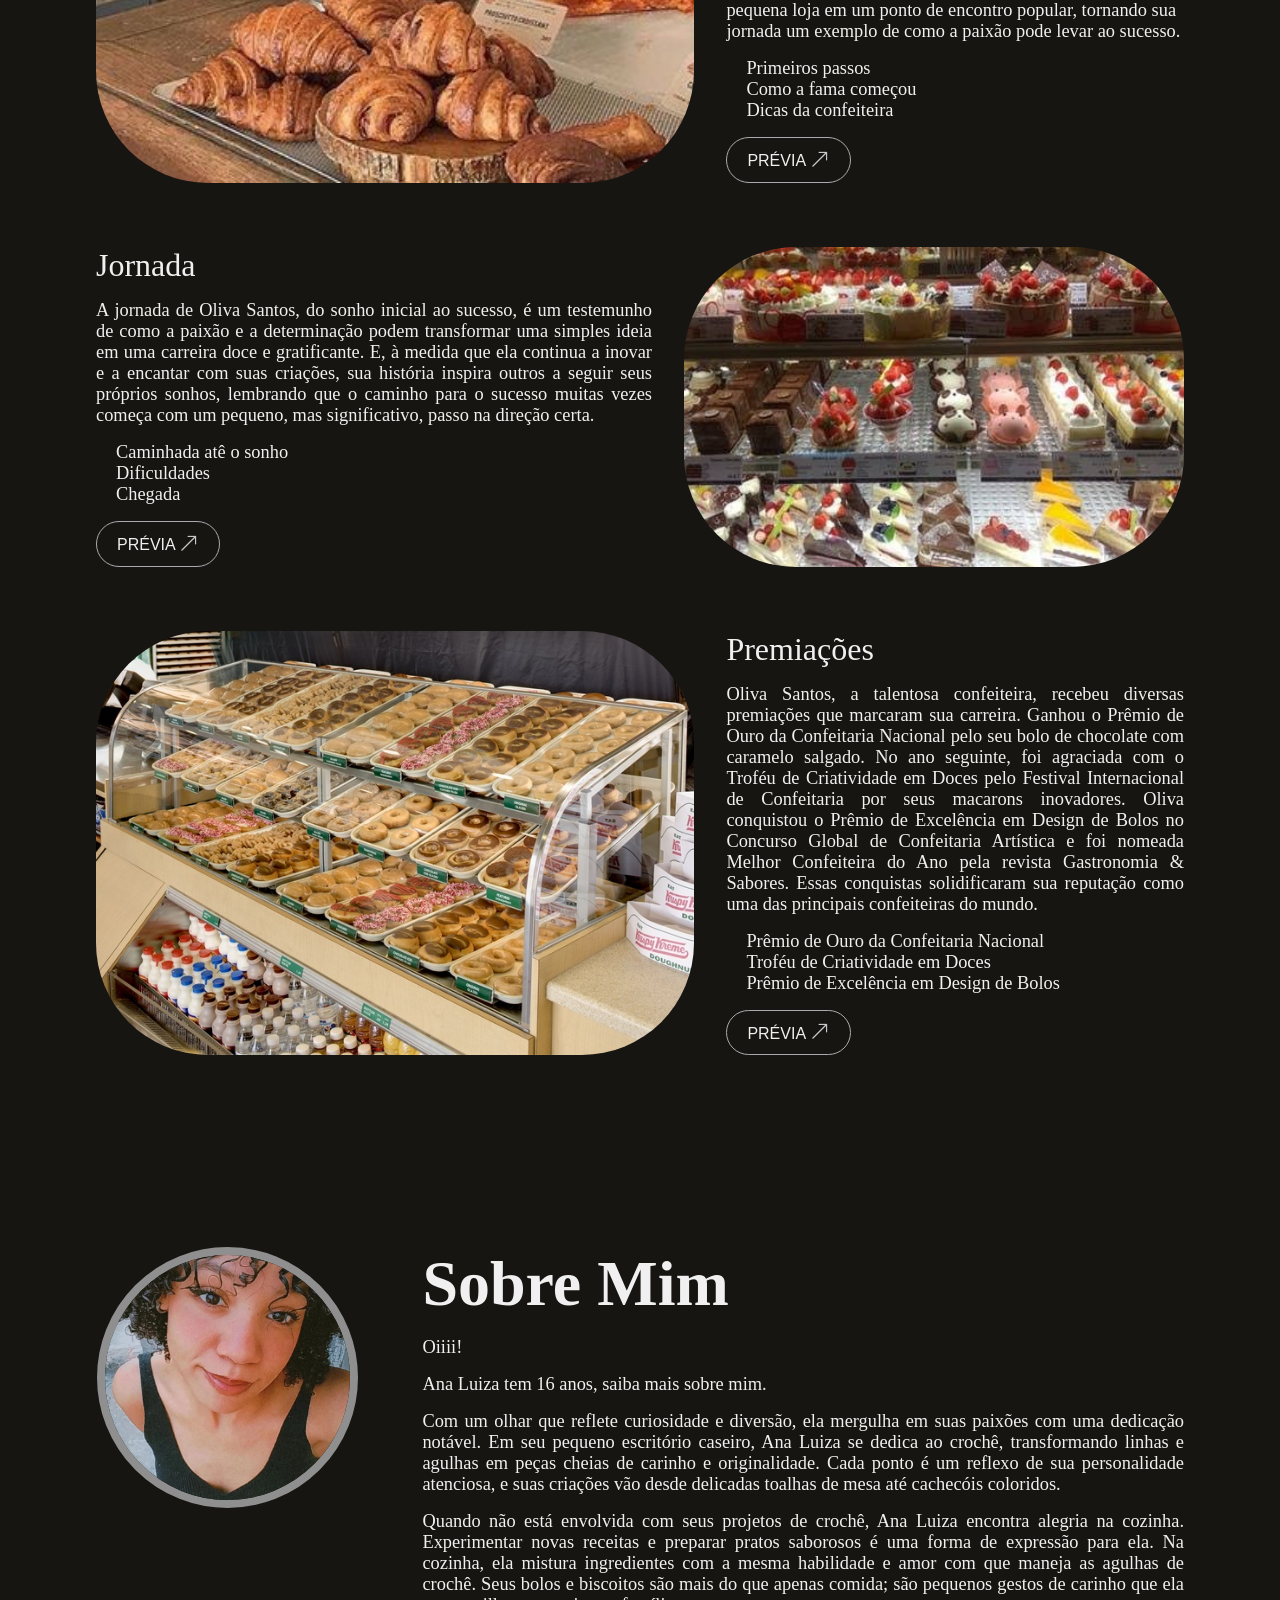
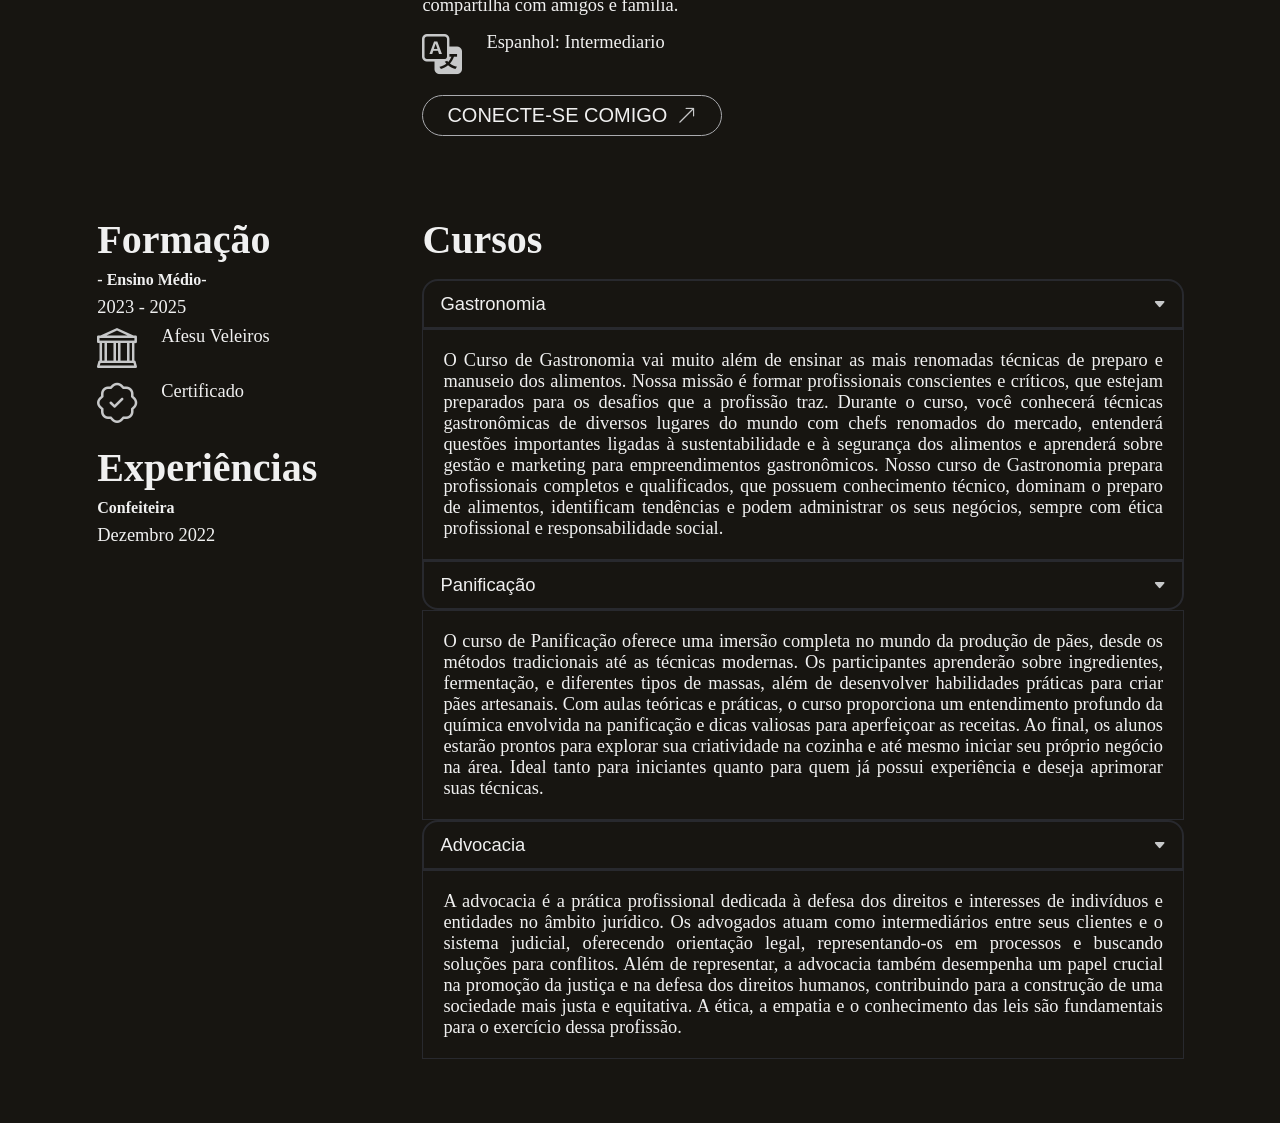
==== commit 6a433e56: "update accordion" ====
--- a/index.html
+++ b/index.html
@@ -1,22 +1,24 @@
 <!DOCTYPE html>
 <html lang="pt-br" data-theme="dark">
+
 <head>
     <meta charset="UTF-8">
     <meta name="viewport" content="width=device-width, initial-scale=1.0">
     <title> Perfil Ana luiza </title>
     <link rel="shortcut icon" href="img/Group 1.png" type="image/x-icon">
     <link rel="stylesheet" href="css/style.css">
-    <link rel="stylesheet" href="https://cdn.jsdelivr.net/npm/bootstrap-icons@1.11.3/font/bootstrap-icons.min.css"> 
+    <link rel="stylesheet" href="https://cdn.jsdelivr.net/npm/bootstrap-icons@1.11.3/font/bootstrap-icons.min.css">
 </head>
+
 <body>
     <header class="header">
         <nav class="header-nav">
             <ul class="menu menu-principal">
-                <li class="menu-item">  
-                   <a href="#home" class="menu-link active"> Home </a>
+                <li class="menu-item">
+                    <a href="#home" class="menu-link active"> Home </a>
                 </li>
-                <li class="menu-item"> 
-                   <a href="#projetos" class="menu-link"> Projetos </a> 
+                <li class="menu-item">
+                    <a href="#projetos" class="menu-link"> Projetos </a>
                 </li>
                 <li class="menu-item">
                     <a href="#sobre" class="menu-link"> Sobre </a>
@@ -28,114 +30,125 @@
         </nav>
         <div class="header-logo">
             <a href="#home">
-         
-             <img src="img/Logo2.png" alt="" class="logo2">
-             <img src="img/Logo3.png" alt="" class="logo3">  
+
+                <img src="img/Logo2.png" alt="" class="logo2">
+                <img src="img/Logo3.png" alt="" class="logo3">
             </a>
         </div> <!--Fim logo-->
         <div class="header-toggle">
             <i id="toggleTheme" class="bi bi-sun"> </i>
-            
+
         </div>
-        
-    </header>  <!-- FIM header -->
-
-   <!--menu mobile--> 
-   <nav class="nav-mobile">
-    <ul class="menu menu-mobile">
-        <i class="menu-icon bi bi-house-fill"> </i>
-        <span class="menu-text"> Home </span>
-        </a>
-    </li> <!--Li menu home-->
-    
-    <li class="menu-item">
-        <a href="#projetos" class="menu-link">
-        <i class="menu-icon bi bi-journal-text"> </i>
-        <span class="menu-text"> Projetos </span>
-        </a>
-    </li> <!--Li menu projetos-->
-    
-    <li class="menu-item">
-        <a href="#sobre" class="menu-link">
-        <i class="menu-icon bi bi-people-fill"> </i>
-        <span class="menu-text"> Sobre </span>
-        </a>
-    </li> <!--Li menu sobre-->
-    
-    <li class="menu-item">
-        <a href="#contato" class="menu-link">
-        <i class="menu-icon bi bi-telephone-outbound"> </i>
-        <span class="menu-text"> Contato </span>
-        </a>
-    </li> <!--Li menu contato-->
-
-     </ul>
-   </nav> <!-- Fim menu mobile -->
-   
-   <main id="home">
-    <div class="main-content">
-
-    </div><!-- Fim main-content -->
-    <h1> <b>Confeitaria Oliva</b></h1>
-
-    <p> São Paulo - SP, Confeiteira</p>
-    <!--Redes Sociais-->
-    <ul class="menu menu-social">
-    <li>
-        <a href="https://www.instagram.com/ana_oliva_ds/?igsh=aXNrMHM3N3h6ejV6" class="menu-link" target="_blank">
-        <i class="menu-icon bi bi-instagram"> </i>
-        </a>
-    </li>
-    <li>
-        <a href="https://www.tiktok.com/@oliva.ods19?_t=8p5i9qQTV8Y&_r=1" class="menu-link" target="_blank">
-        <i class="menu-icon bi bi-tiktok"> </i>
-        </a>
-    </li>
-    <li>
-        <a href="https://wa.me/+551191726-5323" class="menu-link" target="_blank">
-        <i class="menu-icon bi bi-whatsapp"> </i>
-        </a>
-    </li>
+
+    </header> <!-- FIM header -->
+
+    <!--menu mobile-->
+    <nav class="nav-mobile">
+        <ul class="menu menu-mobile">
+            <i class="menu-icon bi bi-house-fill"> </i>
+            <span class="menu-text"> Home </span>
+            </a>
+            </li> <!--Li menu home-->
+
+            <li class="menu-item">
+                <a href="#projetos" class="menu-link">
+                    <i class="menu-icon bi bi-journal-text"> </i>
+                    <span class="menu-text"> Projetos </span>
+                </a>
+            </li> <!--Li menu projetos-->
+
+            <li class="menu-item">
+                <a href="#sobre" class="menu-link">
+                    <i class="menu-icon bi bi-people-fill"> </i>
+                    <span class="menu-text"> Sobre </span>
+                </a>
+            </li> <!--Li menu sobre-->
+
+            <li class="menu-item">
+                <a href="#contato" class="menu-link">
+                    <i class="menu-icon bi bi-telephone-outbound"> </i>
+                    <span class="menu-text"> Contato </span>
+                </a>
+            </li> <!--Li menu contato-->
+
+        </ul>
+    </nav> <!-- Fim menu mobile -->
+
+    <main id="home">
+        <div class="main-content">
+
+        </div><!-- Fim main-content -->
+        <h1> <b>Confeitaria Oliva</b></h1>
+
+        <p> São Paulo - SP, Confeiteira</p>
+        <!--Redes Sociais-->
+        <ul class="menu menu-social">
+            <li>
+                <a href="https://www.instagram.com/ana_oliva_ds/?igsh=aXNrMHM3N3h6ejV6" class="menu-link"
+                    target="_blank">
+                    <i class="menu-icon bi bi-instagram"> </i>
+                </a>
+            </li>
+            <li>
+                <a href="https://www.tiktok.com/@oliva.ods19?_t=8p5i9qQTV8Y&_r=1" class="menu-link" target="_blank">
+                    <i class="menu-icon bi bi-tiktok"> </i>
+                </a>
+            </li>
+            <li>
+                <a href="https://wa.me/+551191726-5323" class="menu-link" target="_blank">
+                    <i class="menu-icon bi bi-whatsapp"> </i>
+                </a>
+            </li>
 
         </ul><!-- Fim das Redes Sociais-->
 
         <!-- Botão projetos -->
         <a href="#projetos">
             <button class="btn btn-primary">
-            <span> Ver Projetos</span>
+                <span> Ver Projetos</span>
                 <i class="bi bi-arrow-down-right"> </i>
             </button>
-            
+
         </a>
 
 
         <div class="video">
-            <iframe src="https://www.youtube.com/embed/ch8qtGvTrSY" title="10,000 are sold every day? Crazy Quality! American Style Handmade Donuts / Korean street food" frameborder="0" allow="accelerometer; autoplay; clipboard-write; encrypted-media; gyroscope; picture-in-picture; web-share" referrerpolicy="strict-origin-when-cross-origin" allowfullscreen></iframe>
+            <iframe src="https://www.youtube.com/embed/ch8qtGvTrSY"
+                title="10,000 are sold every day? Crazy Quality! American Style Handmade Donuts / Korean street food"
+                frameborder="0"
+                allow="accelerometer; autoplay; clipboard-write; encrypted-media; gyroscope; picture-in-picture; web-share"
+                referrerpolicy="strict-origin-when-cross-origin" allowfullscreen></iframe>
         </div>
     </main>
     <section id="projetos" class="projetos">
 
         <h2>Projetos</h2>
 
-        
+
         <div class="projeto-container">
 
             <div class="projeto-card">
 
-                <img src="img/imagem1.jfif" class="card-cover" alt="">  
-                <div class="card-body"> 
+                <img src="img/imagem1.jfif" class="card-cover" alt="">
+                <div class="card-body">
 
                     <h3 class="card-title"></h3>Como começa a carreira na confeitaria</h3>
-                    <p class="description"> Oliva Santos, apaixonada pela confeitaria desde a infância, decidiu transformar sua paixão em carreira aos 22 anos. Após um estágio em uma pâtisserie local, ela abriu sua própria confeitaria, "Doces Encantados da Oliva", em um antigo armazém no bairro. Com uma receita de bolo de chocolate com caramelo salgado que se tornou um sucesso, Oliva começou a ganhar reconhecimento e a expandir seu cardápio. O trabalho árduo e a inovação a ajudaram a transformar sua pequena loja em um ponto de encontro popular, tornando sua jornada um exemplo de como a paixão pode levar ao sucesso.</p>
-                        <ul class="card-lista">
-                            
-                            <li class="card-item">Primeiros passos</li>
-                    
-                            <li class="card-item">Como a fama começou</li>
-                    
-                            <li class="card-item">Dicas da confeiteira </li>
-                        </ul>
-                    
+                    <p class="description"> Oliva Santos, apaixonada pela confeitaria desde a infância, decidiu
+                        transformar sua paixão em carreira aos 22 anos. Após um estágio em uma pâtisserie local, ela
+                        abriu sua própria confeitaria, "Doces Encantados da Oliva", em um antigo armazém no bairro. Com
+                        uma receita de bolo de chocolate com caramelo salgado que se tornou um sucesso, Oliva começou a
+                        ganhar reconhecimento e a expandir seu cardápio. O trabalho árduo e a inovação a ajudaram a
+                        transformar sua pequena loja em um ponto de encontro popular, tornando sua jornada um exemplo de
+                        como a paixão pode levar ao sucesso.</p>
+                    <ul class="card-lista">
+
+                        <li class="card-item">Primeiros passos</li>
+
+                        <li class="card-item">Como a fama começou</li>
+
+                        <li class="card-item">Dicas da confeiteira </li>
+                    </ul>
+
 
                     <div class="card-button">
                         <button class="btn btn-primary">
@@ -146,57 +159,29 @@
                         </button>
                     </div>
 
-                </div>  <!--fim  projeto card 1-->
+                </div> <!--fim  projeto card 1-->
             </div>
 
             <!-- proj card 2 -->
             <div class="projeto-card card-reverse">
-                <img src="img/imagem2.jfif" class="card-cover" alt="">  
-                    <div class="card-body"> 
-         
-                        <h3 class="card-title">Jornada</h3>
-                        <p class="card-description">A jornada de Oliva Santos, do sonho inicial ao sucesso, é um testemunho de como a paixão e a determinação podem transformar uma simples ideia em uma carreira doce e gratificante. E, à medida que ela continua a inovar e a encantar com suas criações, sua história inspira outros a seguir seus próprios sonhos, lembrando que o caminho para o sucesso muitas vezes começa com um pequeno, mas significativo, passo na direção certa.
-                        
-                        </p>
-                        <ul class="card-lista">
-                            
-                            <li class="card-item">Caminhada atê o sonho</li>
-                    
-                            <li class="card-item">Dificuldades</li>
-                    
-                            <li class="card-item">Chegada</li>
-                        </ul>
-                        <div class="card-button">
-                            <button class="btn btn-primary">
-                                <a href="" target="_blank">
-                                    <span> Prévia </span>
-                                    <i class="bi bi-arrow-up-right"></i>
-                                </a>
-                            </button>
-                        </div>
-                    </div>
-            </div>   <!-- Fim proj card 2 -->
-
-
-            <!-- proj card 3 -->
-            <div class="projeto-card">
-                <img src="img/imagem3.jfif" class="card-cover" alt="">  
-
-
-                <div class="card-body"> 
-                
-                    <h3 class="card-title">Premiações</h3>
-
-                    <p class="card-description">Oliva Santos, a talentosa confeiteira, recebeu diversas premiações que marcaram sua carreira. Ganhou o Prêmio de Ouro da Confeitaria Nacional pelo seu bolo de chocolate com caramelo salgado. No ano seguinte, foi agraciada com o Troféu de Criatividade em Doces pelo Festival Internacional de Confeitaria por seus macarons inovadores. Oliva conquistou o Prêmio de Excelência em Design de Bolos no Concurso Global de Confeitaria Artística e foi nomeada Melhor Confeiteira do Ano pela revista Gastronomia & Sabores. Essas conquistas solidificaram sua reputação como uma das principais confeiteiras do mundo.
+                <img src="img/imagem2.jfif" class="card-cover" alt="">
+                <div class="card-body">
+
+                    <h3 class="card-title">Jornada</h3>
+                    <p class="card-description">A jornada de Oliva Santos, do sonho inicial ao sucesso, é um testemunho
+                        de como a paixão e a determinação podem transformar uma simples ideia em uma carreira doce e
+                        gratificante. E, à medida que ela continua a inovar e a encantar com suas criações, sua história
+                        inspira outros a seguir seus próprios sonhos, lembrando que o caminho para o sucesso muitas
+                        vezes começa com um pequeno, mas significativo, passo na direção certa.
+
                     </p>
                     <ul class="card-lista">
-                        
-                        <li class="card-item">Prêmio de Ouro da Confeitaria Nacional</li>
-                        
-                
-                        <li class="card-item">Troféu de Criatividade em Doces</li>
-                
-                        <li class="card-item">Prêmio de Excelência em Design de Bolos  </li>
+
+                        <li class="card-item">Caminhada atê o sonho</li>
+
+                        <li class="card-item">Dificuldades</li>
+
+                        <li class="card-item">Chegada</li>
                     </ul>
                     <div class="card-button">
                         <button class="btn btn-primary">
@@ -207,112 +192,201 @@
                         </button>
                     </div>
                 </div>
+            </div> <!-- Fim proj card 2 -->
+
+
+            <!-- proj card 3 -->
+            <div class="projeto-card">
+                <img src="img/imagem3.jfif" class="card-cover" alt="">
+
+
+                <div class="card-body">
+
+                    <h3 class="card-title">Premiações</h3>
+
+                    <p class="card-description">Oliva Santos, a talentosa confeiteira, recebeu diversas premiações que
+                        marcaram sua carreira. Ganhou o Prêmio de Ouro da Confeitaria Nacional pelo seu bolo de
+                        chocolate com caramelo salgado. No ano seguinte, foi agraciada com o Troféu de Criatividade em
+                        Doces pelo Festival Internacional de Confeitaria por seus macarons inovadores. Oliva conquistou
+                        o Prêmio de Excelência em Design de Bolos no Concurso Global de Confeitaria Artística e foi
+                        nomeada Melhor Confeiteira do Ano pela revista Gastronomia & Sabores. Essas conquistas
+                        solidificaram sua reputação como uma das principais confeiteiras do mundo.
+                    </p>
+                    <ul class="card-lista">
+
+                        <li class="card-item">Prêmio de Ouro da Confeitaria Nacional</li>
+
+
+                        <li class="card-item">Troféu de Criatividade em Doces</li>
+
+                        <li class="card-item">Prêmio de Excelência em Design de Bolos </li>
+                    </ul>
+                    <div class="card-button">
+                        <button class="btn btn-primary">
+                            <a href="" target="_blank">
+                                <span> Prévia </span>
+                                <i class="bi bi-arrow-up-right"></i>
+                            </a>
+                        </button>
+                    </div>
+                </div>
             </div>
 
         </div><!--fim do projeto container-->
-        
+
     </section> <!--fim da section-->
 
-        <section id="sobre" class="sobre">
-
-            <div class="sobre-content1">
-                <img src="img/perfilanaluizaoliva.jpeg" alt="" class="sobre-perfil">
-                    
-                    <div class="sobre-descricao"> <!-- descrição -->
-
-                                <h2>Sobre Mim</h2>
-                                           <p>Oiiii!</p>
-                                <p>Ana Luiza tem 16 anos, saiba mais sobre mim.
-                                            </p>
-                                                <p> Com um olhar que reflete curiosidade e diversão, ela mergulha em suas paixões   com uma dedicação notável. Em seu pequeno escritório caseiro, Ana Luiza se dedica   ao crochê, transformando linhas e agulhas em peças cheias de carinho e originalidade. Cada ponto é um reflexo de sua personalidade atenciosa, e suas criações vão desde delicadas toalhas de mesa até cachecóis coloridos.
-
-                                                </p>
-                                    <p>
-                                        Quando não está envolvida com seus projetos de crochê, Ana Luiza encontra alegria na cozinha. Experimentar novas receitas e preparar pratos saborosos é uma forma de expressão para ela. Na cozinha, ela mistura ingredientes com a mesma habilidade e amor com que maneja as agulhas de crochê. Seus bolos e biscoitos são mais do que apenas comida; são pequenos gestos de carinho que ela compartilha com amigos e família.
-                                    </p>
-
-                                        <div class="sobre-icones">
-                                            <i class="bi bi-translate"> </i>
-                                            <span>Espanhol: Intermediario</span>
-                                        </div>
-                                                <div class="descricao-button">
-                                                    <a href="https://www.instagram.com/ana_oliva_ds/?igsh=aXNrMHM3N3h6ejV6" target="_blank">
-                                                        <button class="btn btn-primary">
-                                                           <span> Conecte-se Comigo</span>
-                                                           <i class="bi bi-arrow-up-right"></i>
-                                                        </button>
-
-
-
-                                                    </a>
-                                                </div>
-                    </div><!-- Fim da descrição -->
-                        </div><!-- fim content - 1 -->
-                            <div class="sobre-content2"> 
-                                 <div class="col1">
-                                    <div class="row1">
-                                        <h3> Formação </h3>
-                                            <h4>- Ensino Médio-</h4>
-                                                <span> 2023 - 2025 </span>
-                                                <div class="sobre-icones">
-                                                     <i class="bi bi-bank"></i>
-                                                      <span>Afesu Veleiros</span>
-                                                </div>
-
-                                                <div class="sobre-icones">
-                                                     <i class="bi bi-patch-check"></i>
-                                                       <span>Certificado</span>
-                                                    
-                                                </div>
-
-                                    </div><!--fim  row 1 -->
+    <section id="sobre" class="sobre">
+
+        <div class="sobre-content1">
+            <img src="img/perfilanaluizaoliva.jpeg" alt="" class="sobre-perfil">
+
+            <div class="sobre-descricao"> <!-- descrição -->
+
+                <h2>Sobre Mim</h2>
+                <p>Oiiii!</p>
+                <p>Ana Luiza tem 16 anos, saiba mais sobre mim.
+                </p>
+                <p> Com um olhar que reflete curiosidade e diversão, ela mergulha em suas paixões com uma dedicação
+                    notável. Em seu pequeno escritório caseiro, Ana Luiza se dedica ao crochê, transformando linhas e
+                    agulhas em peças cheias de carinho e originalidade. Cada ponto é um reflexo de sua personalidade
+                    atenciosa, e suas criações vão desde delicadas toalhas de mesa até cachecóis coloridos.
+
+                </p>
+                <p>
+                    Quando não está envolvida com seus projetos de crochê, Ana Luiza encontra alegria na cozinha.
+                    Experimentar novas receitas e preparar pratos saborosos é uma forma de expressão para ela. Na
+                    cozinha, ela mistura ingredientes com a mesma habilidade e amor com que maneja as agulhas de crochê.
+                    Seus bolos e biscoitos são mais do que apenas comida; são pequenos gestos de carinho que ela
+                    compartilha com amigos e família.
+                </p>
+
+                <div class="sobre-icones">
+                    <i class="bi bi-translate"> </i>
+                    <span>Espanhol: Intermediario</span>
+                </div>
+                <div class="descricao-button">
+                    <a href="https://www.instagram.com/ana_oliva_ds/?igsh=aXNrMHM3N3h6ejV6" target="_blank">
+                        <button class="btn btn-primary">
+                            <span> Conecte-se Comigo</span>
+                            <i class="bi bi-arrow-up-right"></i>
+                        </button>
+
+
+
+                    </a>
+                </div>
+            </div><!-- Fim da descrição -->
+        </div><!-- fim content - 1 -->
+
+        <div class="sobre-content2">
+
+            <div class="col1">
+                <div class="row1">
+                    <h3> Formação </h3>
+                    <h4>- Ensino Médio-</h4>
+                    <span> 2023 - 2025 </span>
+                    <div class="sobre-icones">
+                        <i class="bi bi-bank"></i>
+                        <span>Afesu Veleiros</span>
+                    </div>
+
+                    <div class="sobre-icones">
+                        <i class="bi bi-patch-check"></i>
+                        <span>Certificado</span>
+
+                    </div>
+
+                </div><!--fim  row 1 -->
+
+                <div class="row2">
+                    <h3> Experiências </h3>
+
+
+                    <!-- h4 = cargo -->
+                    <h4> Confeiteira </h4>
+                    <span> Dezembro 2022 </span>
+                    <ul class="sobre-lista">
+
+                        <li class="sobre-item"></li>
+
+                    </ul>
+                </div>
+
+            </div> <!--   fim coluna 1 -->
+
+
+            <div class="col2">
+
+                <h3> Cursos </h3>
+                <div class="accordion">
+                            <!-- item 1 -->
+
+                    <!-- Curso 1-->
+                    <div class="accordion-item">
+                        <button class="accordion-header start">
+                            <span>Gastronomia</span>
+                            <i class="bi bi-caret-down-fill"></i>
+                        </button>
+
+                        <div class="accordion-body">
+                            <p>O Curso de Gastronomia vai muito além de ensinar as mais renomadas técnicas de
+                                preparo e manuseio dos alimentos. Nossa missão é formar profissionais conscientes e
+                                críticos, que estejam preparados para os desafios que a profissão traz. Durante o
+                                curso, você conhecerá técnicas gastronômicas de diversos lugares do mundo com chefs
+                                renomados do mercado, entenderá questões importantes ligadas à sustentabilidade e à
+                                segurança dos alimentos e aprenderá sobre gestão e marketing para empreendimentos
+                                gastronômicos. Nosso curso de Gastronomia prepara profissionais completos e
+                                qualificados, que possuem conhecimento técnico, dominam o preparo de alimentos,
+                                identificam tendências e podem administrar os seus negócios, sempre com ética
+                                profissional e responsabilidade social.</p>
+                            
                         </div>
-                            <div class="row2">
-                                <h3> Experiências </h3>
+                    </div> <!-- fim item 1 -->
                                 
-                                
-                                <!-- h4 = cargo -->
-                                <h4> Confeiteira </h4>
-                                    <span>  Dezembro 2022 </span>
-                                        <ul class="sobre-lista">
-
-                                            <li class="sobre-item"></li>
-
-                                        </ul>
-                                                <div class="col2">
-                                                    <h3> Cursos </h3>
-                                                        <div class="accordion">
-                                                            <div class="accordion-item">
-
-                                                                <button class="accordion-header start">
-                                                                        <span>Gastronomia</span>
-                                                                        <i class="bi bi-caret-down-fill"></i>
-                                                                </button>
-
-                                                                    <div class="accordion-body">
-                                                                        <p>O Curso de Gastronomia vai muito além de ensinar as mais renomadas técnicas de preparo e manuseio dos alimentos. Nossa missão é formar profissionais conscientes e críticos, que estejam preparados para os desafios que a profissão traz. Durante o curso, você conhecerá técnicas gastronômicas de diversos lugares do mundo com chefs renomados do mercado, entenderá questões importantes ligadas à sustentabilidade e à segurança dos alimentos e aprenderá sobre gestão e marketing para empreendimentos gastronômicos. Nosso curso de Gastronomia prepara profissionais completos e qualificados, que possuem conhecimento técnico, dominam o preparo de alimentos, identificam tendências e podem administrar os seus negócios, sempre com ética profissional e responsabilidade social.</p>
-                                                                            <p> Duração 4 semestres </p>
-                                                                    </div>
-
-
-
-                                                            </div> <!-- fim item 1 -->
-                                                        </div><!-- fim Accordion -->
-
-                                                </div>
-                                                <!-- fim coluna 2 -->
-
-
-                            </div><!--fim row 2-->
-                    </div><!-- fim content 2-->
-
-
-        </section><!-- fim seção Sobre-->
-
-
-
-
-   <script src="/js/script.js"></script>
+                    <!-- item 2 -->
+                <!--curso 2-->
+                    <div class="accordion-item">
+                        <button class="accordion-header end">
+                            <span> Panificação </span>
+                            <i class="bi bi-caret-down-fill"></i>
+                        </button>
+
+                        <div class="accordion-body">
+                            <p>O curso de Panificação oferece uma imersão completa no mundo da produção de pães, desde os métodos tradicionais até as técnicas modernas. Os participantes aprenderão sobre ingredientes, fermentação, e diferentes tipos de massas, além de desenvolver habilidades práticas para criar pães artesanais. Com aulas teóricas e práticas, o curso proporciona um entendimento profundo da química envolvida na panificação e dicas valiosas para aperfeiçoar as receitas. Ao final, os alunos estarão prontos para explorar sua criatividade na cozinha e até mesmo iniciar seu próprio negócio na área. Ideal tanto para iniciantes quanto para quem já possui experiência e deseja aprimorar suas técnicas. </p>
+                        </div>
+
+
+
+                    <!-- fim item 2 -->
+                     <!-- item 3-->
+
+                     <div class="accordion-item"></div>
+                        <button class="accordion-header start">
+                            <span>Advocacia</span>
+                            <i class="bi bi-caret-down-fill"></i>
+                        </button>
+
+                        <div class="accordion-body end">
+                            <p>A advocacia é a prática profissional dedicada à defesa dos direitos e interesses de indivíduos e entidades no âmbito jurídico. Os advogados atuam como intermediários entre seus clientes e o sistema judicial, oferecendo orientação legal, representando-os em processos e buscando soluções para conflitos. Além de representar, a advocacia também desempenha um papel crucial na promoção da justiça e na defesa dos direitos humanos, contribuindo para a construção de uma sociedade mais justa e equitativa. A ética, a empatia e o conhecimento das leis são fundamentais para o exercício dessa profissão.</p>
+                        </div>
+                      <!--fim do intem 3-->
+
+
+
+
+                </div><!-- fim Accordion -->
+            </div> <!-- fim coluna 2 -->
+        </div><!-- fim content 2-->
+
+
+    </section><!-- fim seção Sobre-->
+
+
+
+
+    <script src="/js/script.js"></script>
 
 </body>
+
 </html>
--- a/css/style.css
+++ b/css/style.css
@@ -339,6 +339,10 @@
 .accordion-header.end, .accordion-item.active .accordion-body.end{
     border-radius: 0rem  0rem  1rem 1rem;
 }
+.accordion-item.active .accordion-item.end{
+    border-radius: 0;
+}
+
 
 .accordion-body{
     /* display: none; */
@@ -348,6 +352,18 @@
     gap: 1rem;
     border: 1px solid var(--primary-border-color);
 }
+.accordion-item.active .accordion-header{
+    background: var(--secondary-bg-color);
+}
+.accordion-item.active .accordion-body{
+    display: flex;
+}
+
+
+
+
+/*Rotacionar icone */
+
 
 
 
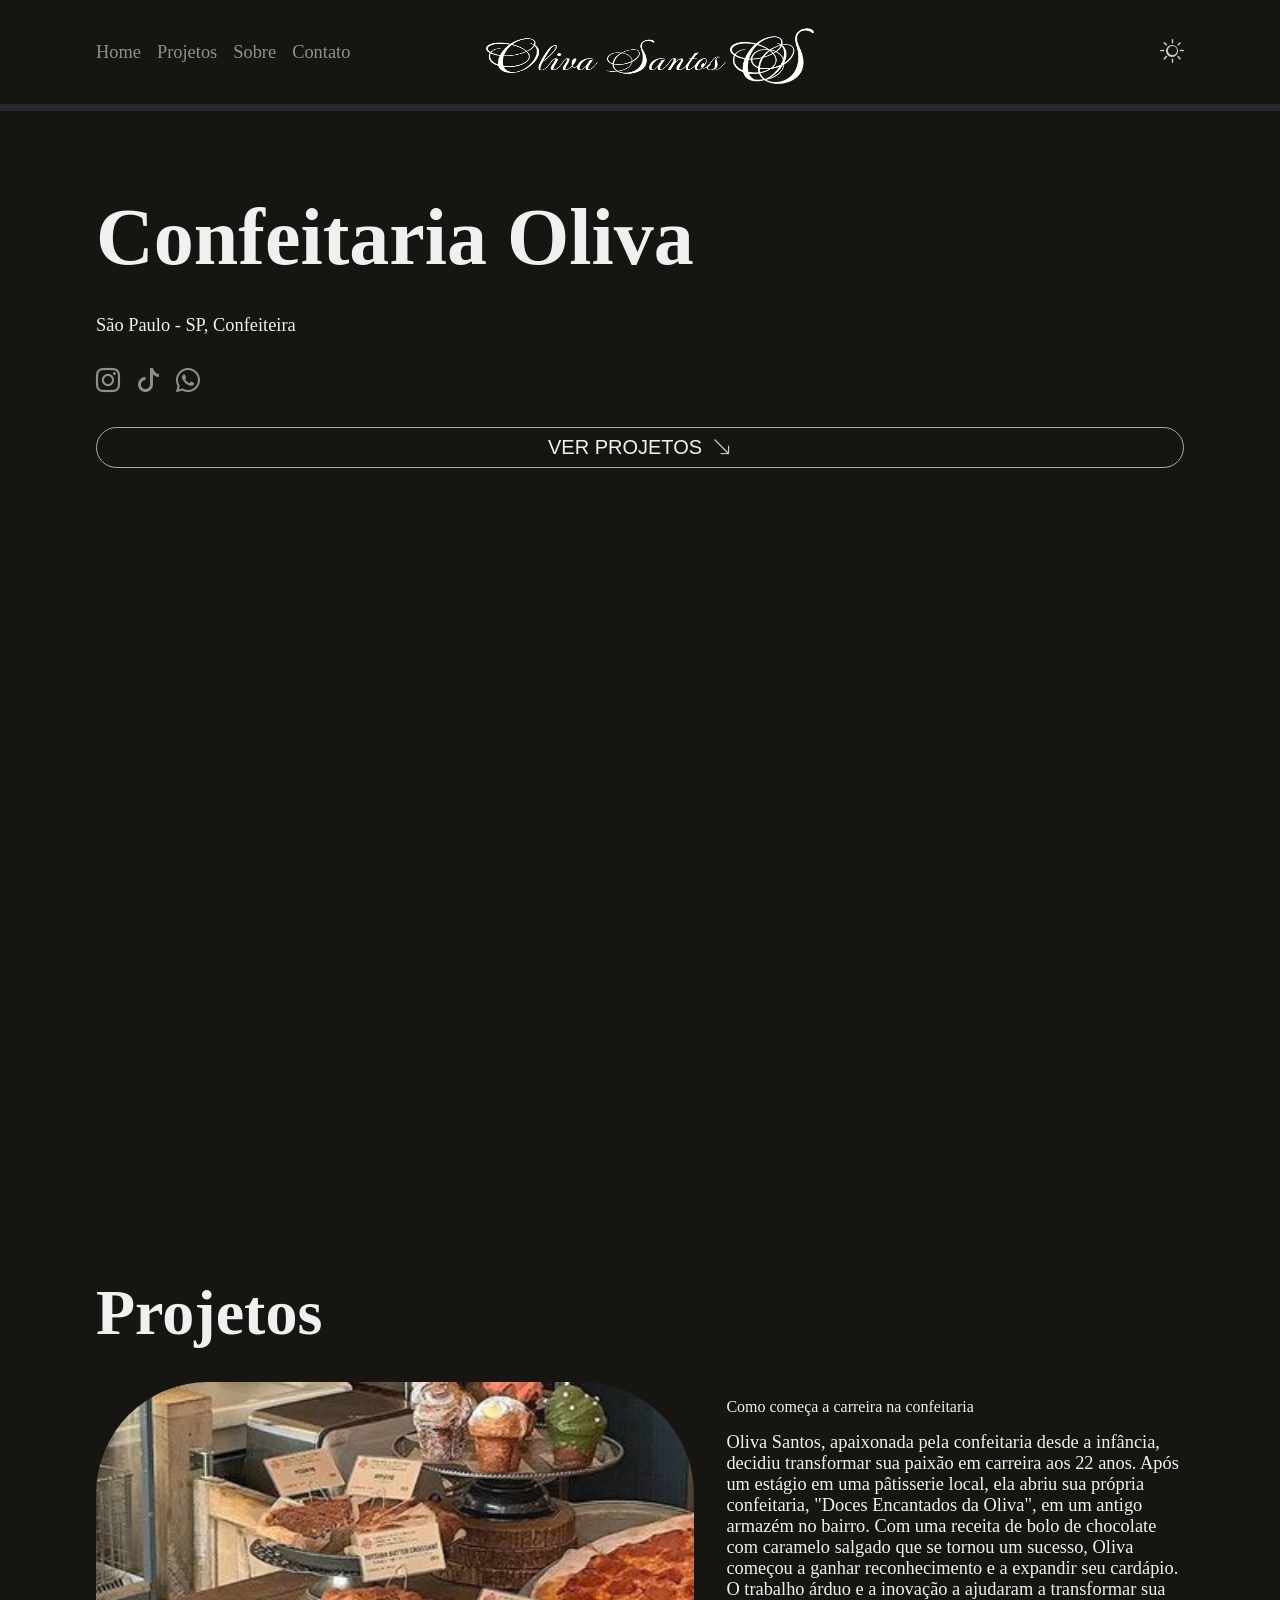
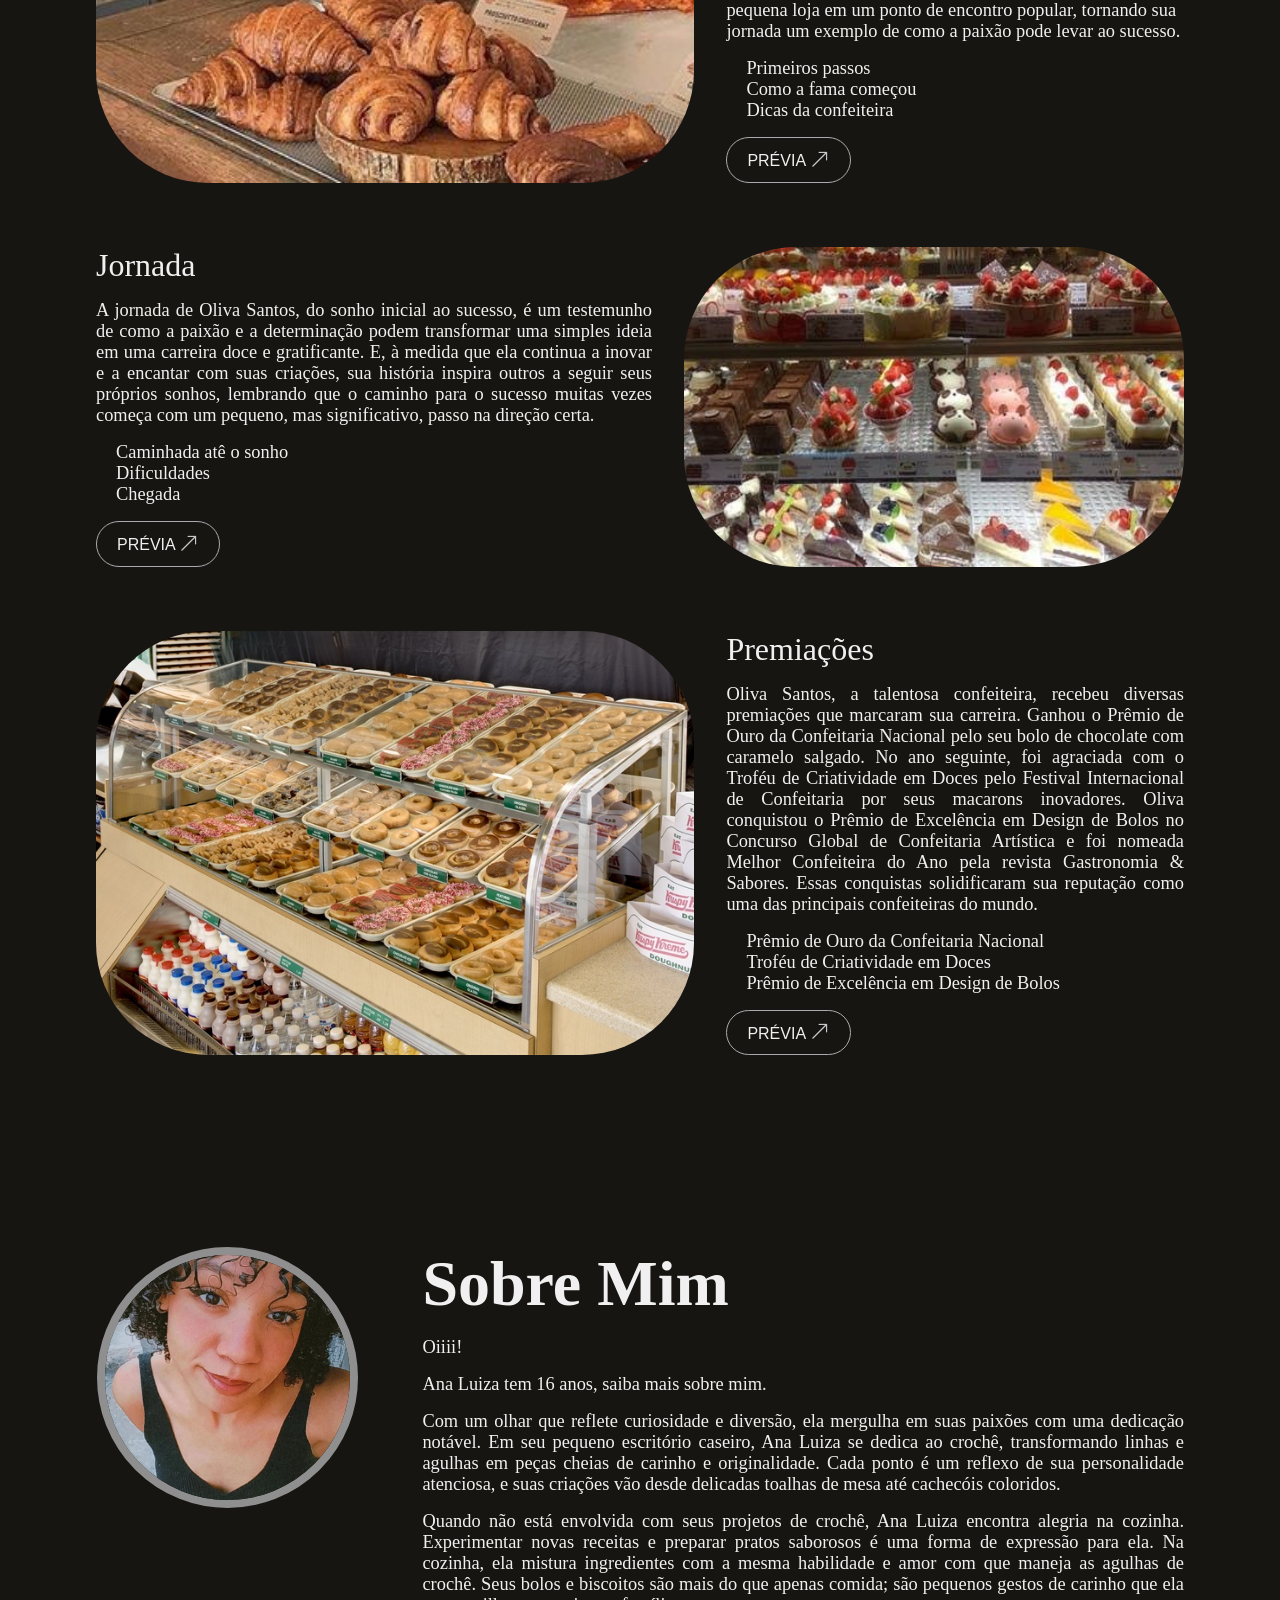
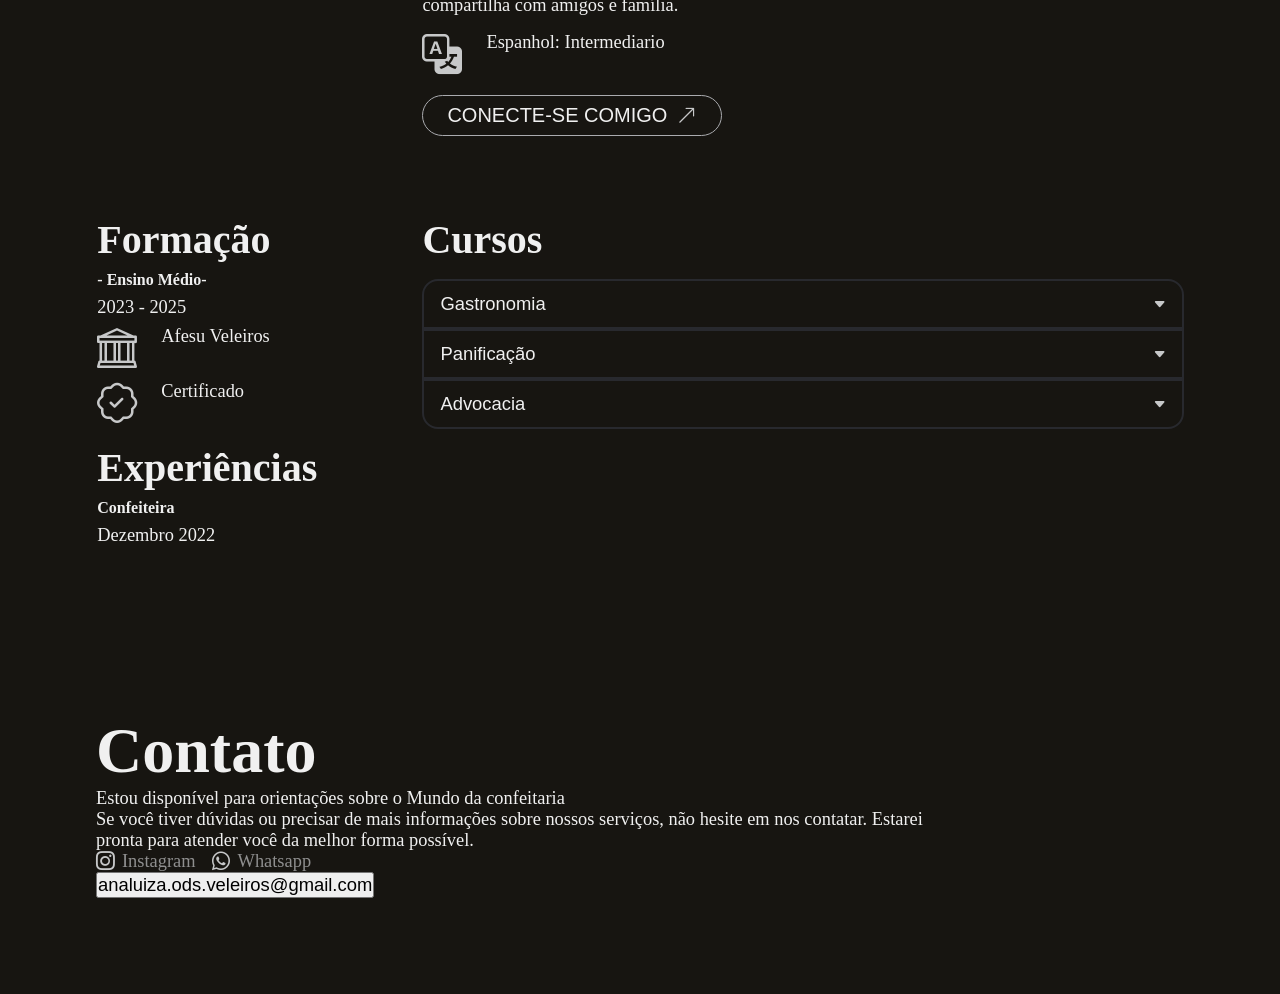
==== commit 91762e54: "update contato" ====
--- a/index.html
+++ b/index.html
@@ -345,9 +345,9 @@
                     </div> <!-- fim item 1 -->
                                 
                     <!-- item 2 -->
-                <!--curso 2-->
+                     <!--curso 2-->
                     <div class="accordion-item">
-                        <button class="accordion-header end">
+                        <button class="accordion-header">
                             <span> Panificação </span>
                             <i class="bi bi-caret-down-fill"></i>
                         </button>
@@ -355,24 +355,23 @@
                         <div class="accordion-body">
                             <p>O curso de Panificação oferece uma imersão completa no mundo da produção de pães, desde os métodos tradicionais até as técnicas modernas. Os participantes aprenderão sobre ingredientes, fermentação, e diferentes tipos de massas, além de desenvolver habilidades práticas para criar pães artesanais. Com aulas teóricas e práticas, o curso proporciona um entendimento profundo da química envolvida na panificação e dicas valiosas para aperfeiçoar as receitas. Ao final, os alunos estarão prontos para explorar sua criatividade na cozinha e até mesmo iniciar seu próprio negócio na área. Ideal tanto para iniciantes quanto para quem já possui experiência e deseja aprimorar suas técnicas. </p>
                         </div>
-
-
-
-                    <!-- fim item 2 -->
-                     <!-- item 3-->
-
-                     <div class="accordion-item"></div>
-                        <button class="accordion-header start">
+                    </div> <!-- fim item 2 -->
+                    
+                    
+                    
+                    <!-- item 3-->
+
+                    <div class="accordion-item">
+                        <button class="accordion-header end">
                             <span>Advocacia</span>
                             <i class="bi bi-caret-down-fill"></i>
                         </button>
 
-                        <div class="accordion-body end">
+                        <div class="accordion-body ">
                             <p>A advocacia é a prática profissional dedicada à defesa dos direitos e interesses de indivíduos e entidades no âmbito jurídico. Os advogados atuam como intermediários entre seus clientes e o sistema judicial, oferecendo orientação legal, representando-os em processos e buscando soluções para conflitos. Além de representar, a advocacia também desempenha um papel crucial na promoção da justiça e na defesa dos direitos humanos, contribuindo para a construção de uma sociedade mais justa e equitativa. A ética, a empatia e o conhecimento das leis são fundamentais para o exercício dessa profissão.</p>
                         </div>
-                      <!--fim do intem 3-->
-
-
+                      
+                    </div> <!--fim do intem 3-->
 
 
                 </div><!-- fim Accordion -->
@@ -380,9 +379,38 @@
         </div><!-- fim content 2-->
 
 
-    </section><!-- fim seção Sobre-->
-
-
+    </section><!-- fim seção Sobre -->
+                    <section id="contato" class="contato">
+
+                            <h2>Contato</h2>
+                                <p>Estou disponível para orientações sobre o Mundo da confeitaria
+                                </p>
+                                    <p>Se você tiver dúvidas ou precisar de mais informações sobre nossos serviços, não hesite em nos contatar. Estarei pronta para atender você da melhor forma possível.</p>
+
+                                    <ul class="menu menu-social">
+
+                                            <li><!-- primeiro icone -->
+                                                <a href="" class="menu-link" target="_blank">
+                                                    <i class="bi bi-instagram"> </i>
+                                                    <span> Instagram</span>
+                                                </a>
+
+                                            </li><!-- primeiro icone -->
+                                            <li><!-- primeiro icone -->
+                                                <a href="" class="menu-link" target="_blank">
+                                                    <i class="bi bi-whatsapp"> </i>
+                                                    <span>Whatsapp</span>
+                                                </a>
+
+                                            </li>
+                                    </ul> <!-- lista de redes sociais -->
+                                        <!-- botão do Email -->
+                                            <a href="mailto:analuiza.ods.veleiros@gmail.com">
+                                                <button>
+                                                    <span class="email">analuiza.ods.veleiros@gmail.com</span>
+                                                </button>
+                                            </a>
+                    </section><!-- Fim seção Contato -->
 
 
     <script src="/js/script.js"></script>
--- a/css/style.css
+++ b/css/style.css
@@ -345,7 +345,7 @@
 
 
 .accordion-body{
-    /* display: none; */
+    display: none; 
     padding: 1.25rem;
     flex-direction: column;
     text-align: justify;
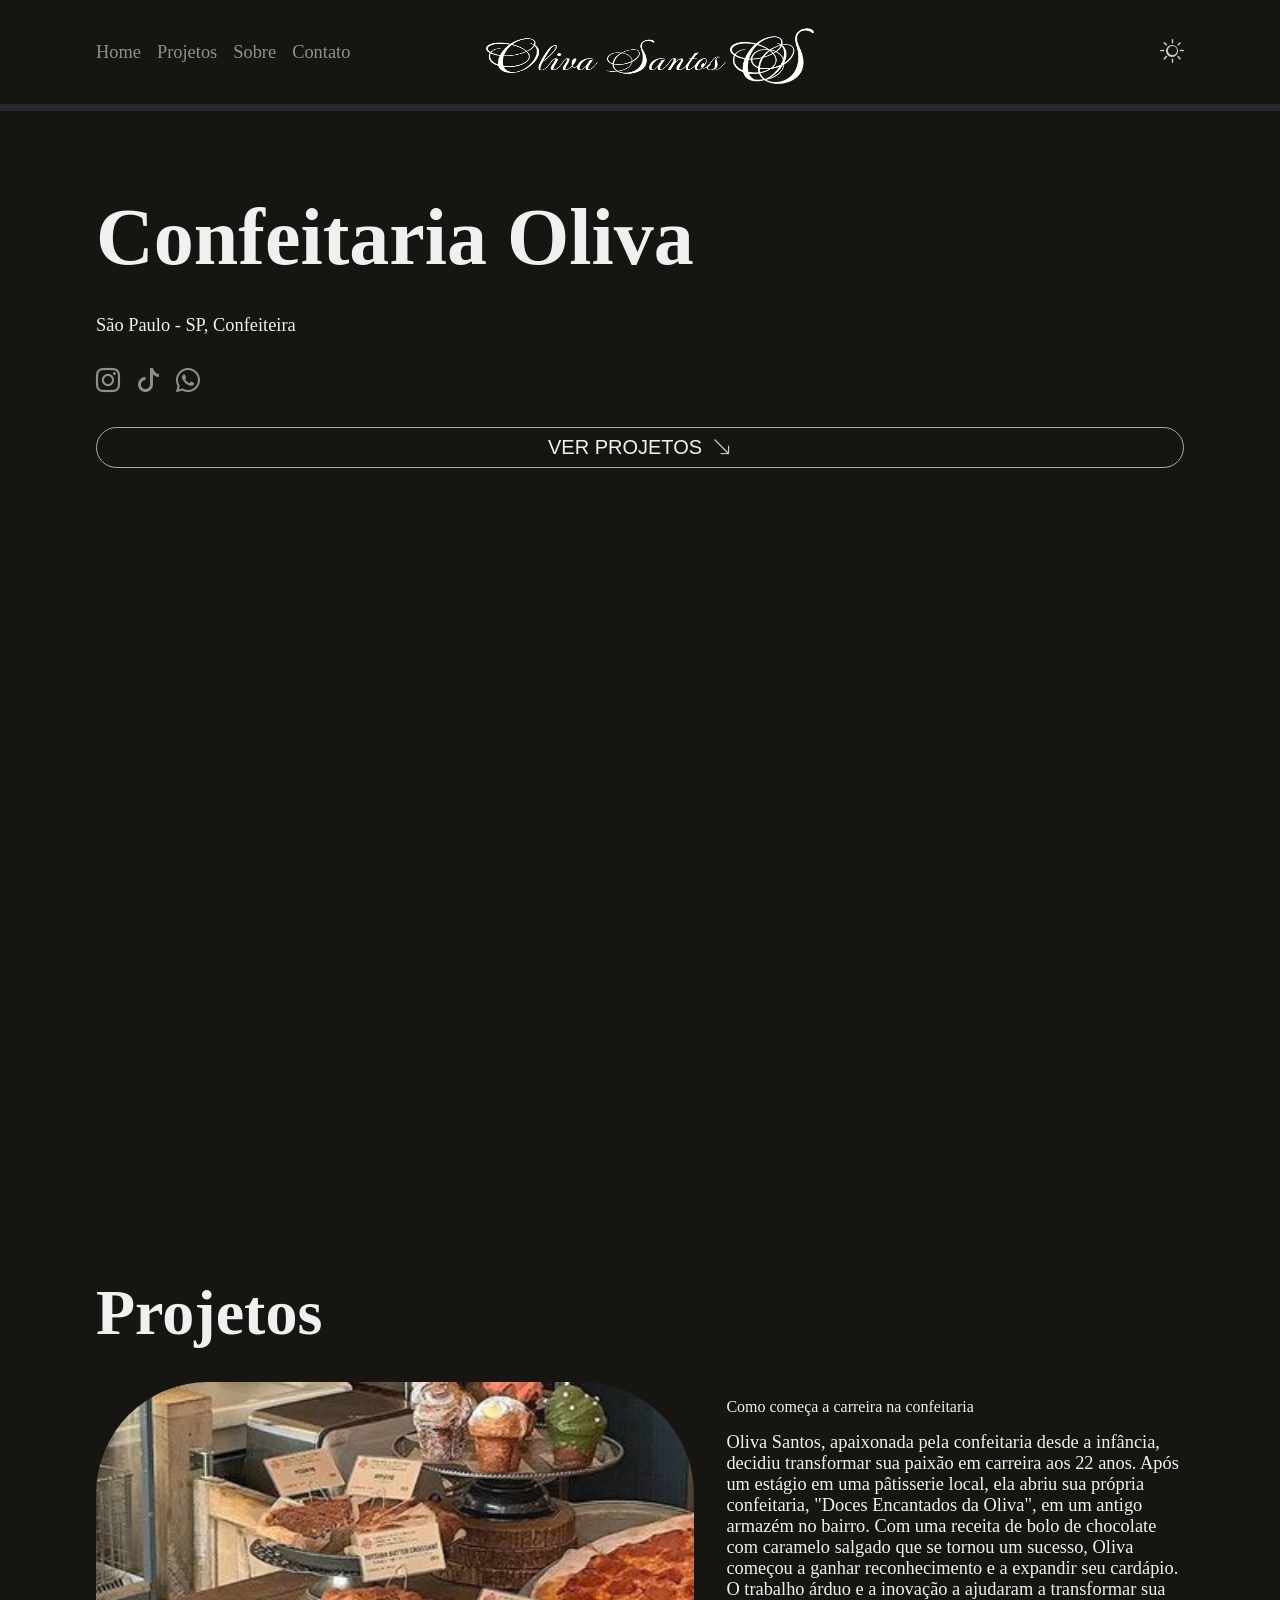
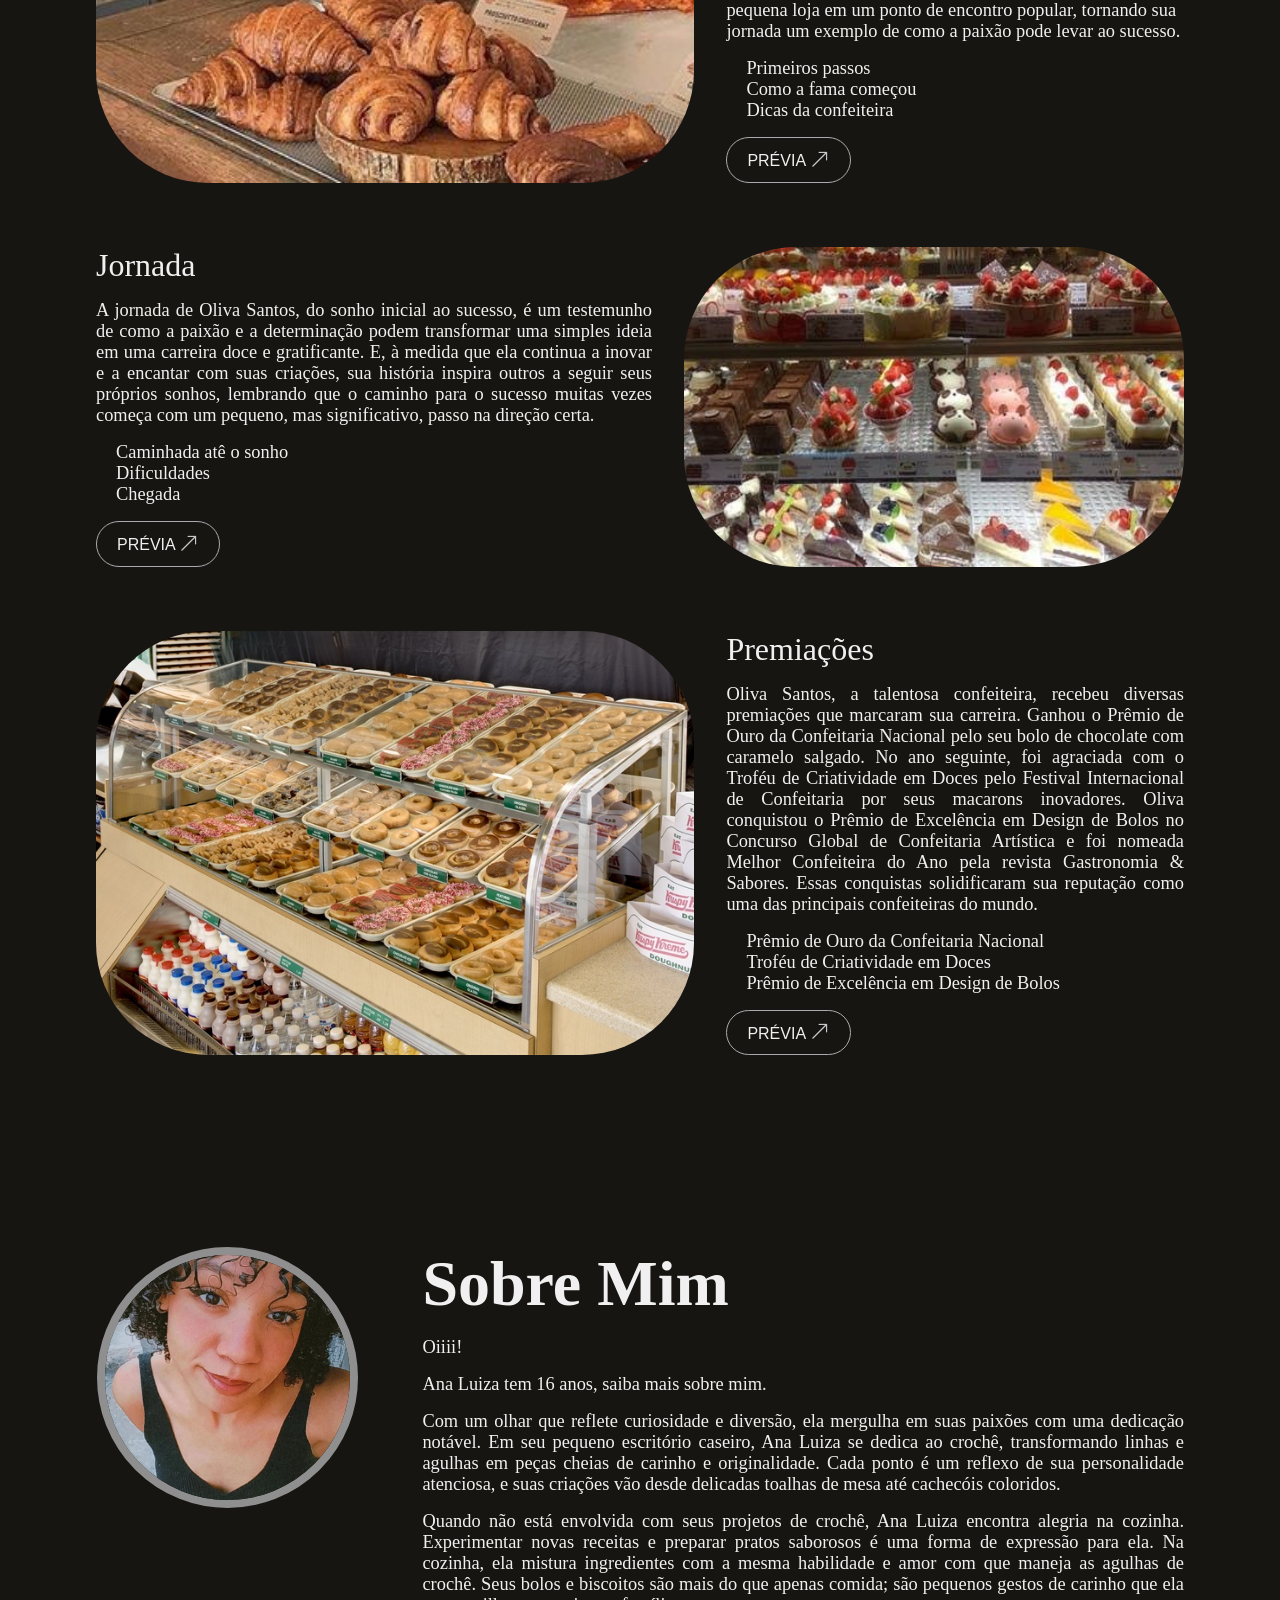
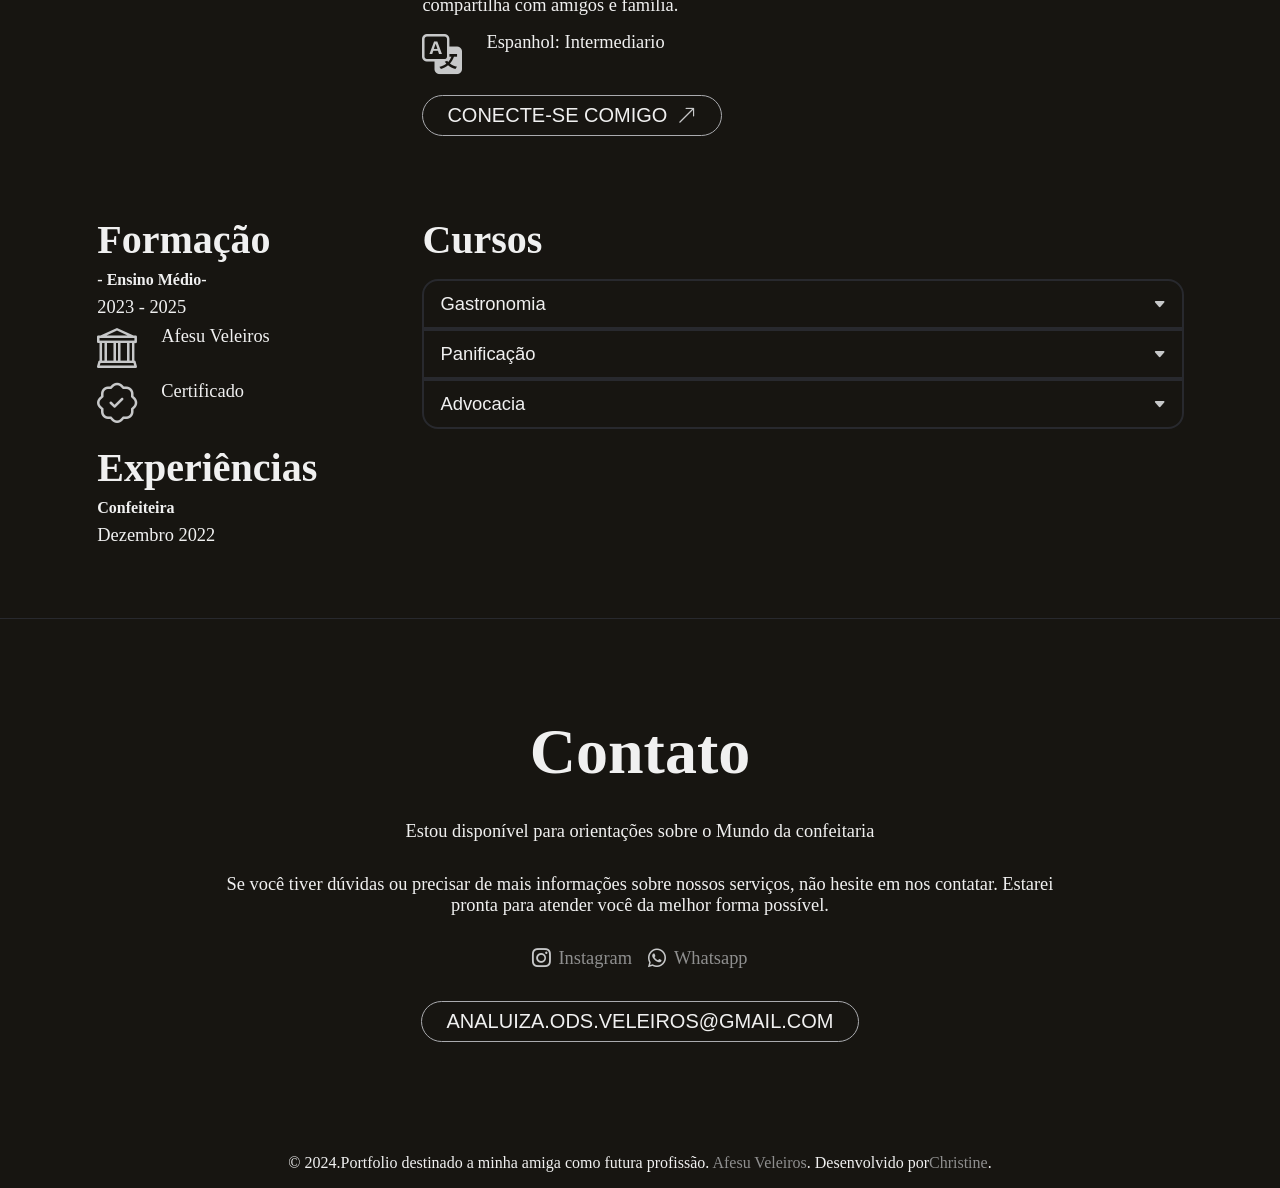
==== commit 00fa09c6: "update contato roda pé" ====
--- a/index.html
+++ b/index.html
@@ -406,13 +406,20 @@
                                     </ul> <!-- lista de redes sociais -->
                                         <!-- botão do Email -->
                                             <a href="mailto:analuiza.ods.veleiros@gmail.com">
-                                                <button>
+                                                <button class="btn btn-primary">
                                                     <span class="email">analuiza.ods.veleiros@gmail.com</span>
                                                 </button>
                                             </a>
                     </section><!-- Fim seção Contato -->
 
 
+                    <footer>
+                        <p>
+                            &copy; 2024.Portfolio destinado a minha amiga como futura profissão. <a href="http://www.veleiros.org.br/" target="_blank">Afesu Veleiros</a>. Desenvolvido por<a href="https://www.instagram.com/airotiv_vk/?igsh=aXNrMHM3N3h6ejV6" target="_blank">Christine</a>.
+                        </p> 
+                    </footer>
+
+
     <script src="/js/script.js"></script>
 
 </body>
--- a/css/style.css
+++ b/css/style.css
@@ -74,6 +74,7 @@
         width: 100%;
         padding: 0.5rem 1rem;
         z-index: 2;
+        background: var(--primary-bg-color);
         /*sobreposição*/
     }
     
@@ -360,12 +361,38 @@
 }
 
 
-
-
 /*Rotacionar icone */
-
-
-
+.accordion-item.active .bi-caret-down-fill{
+     transform: rotate(180deg);
+}
+/*Contato*/
+.contato{
+    display: flex;
+    flex-direction: column;
+    justify-content: center;
+    align-items: center;
+    gap: 2rem;
+    border-top: 1px solid var(--primary-border-color);
+    border-bottom: var(--secondary-border-color);
+}
+.contato p{
+    text-align: center;
+}
+.contato .btn{
+    width: auto;
+}
+.contato .email{
+    text-transform: uppercase;
+}
+/* Roda Pé = Footer*/
+footer{
+    margin-bottom: 5rem;
+}
+footer p{
+    font-size: 1rem;
+    text-align: center;
+    padding: 1rem;
+}
 
  /* =========== ------------------- ============== */
     
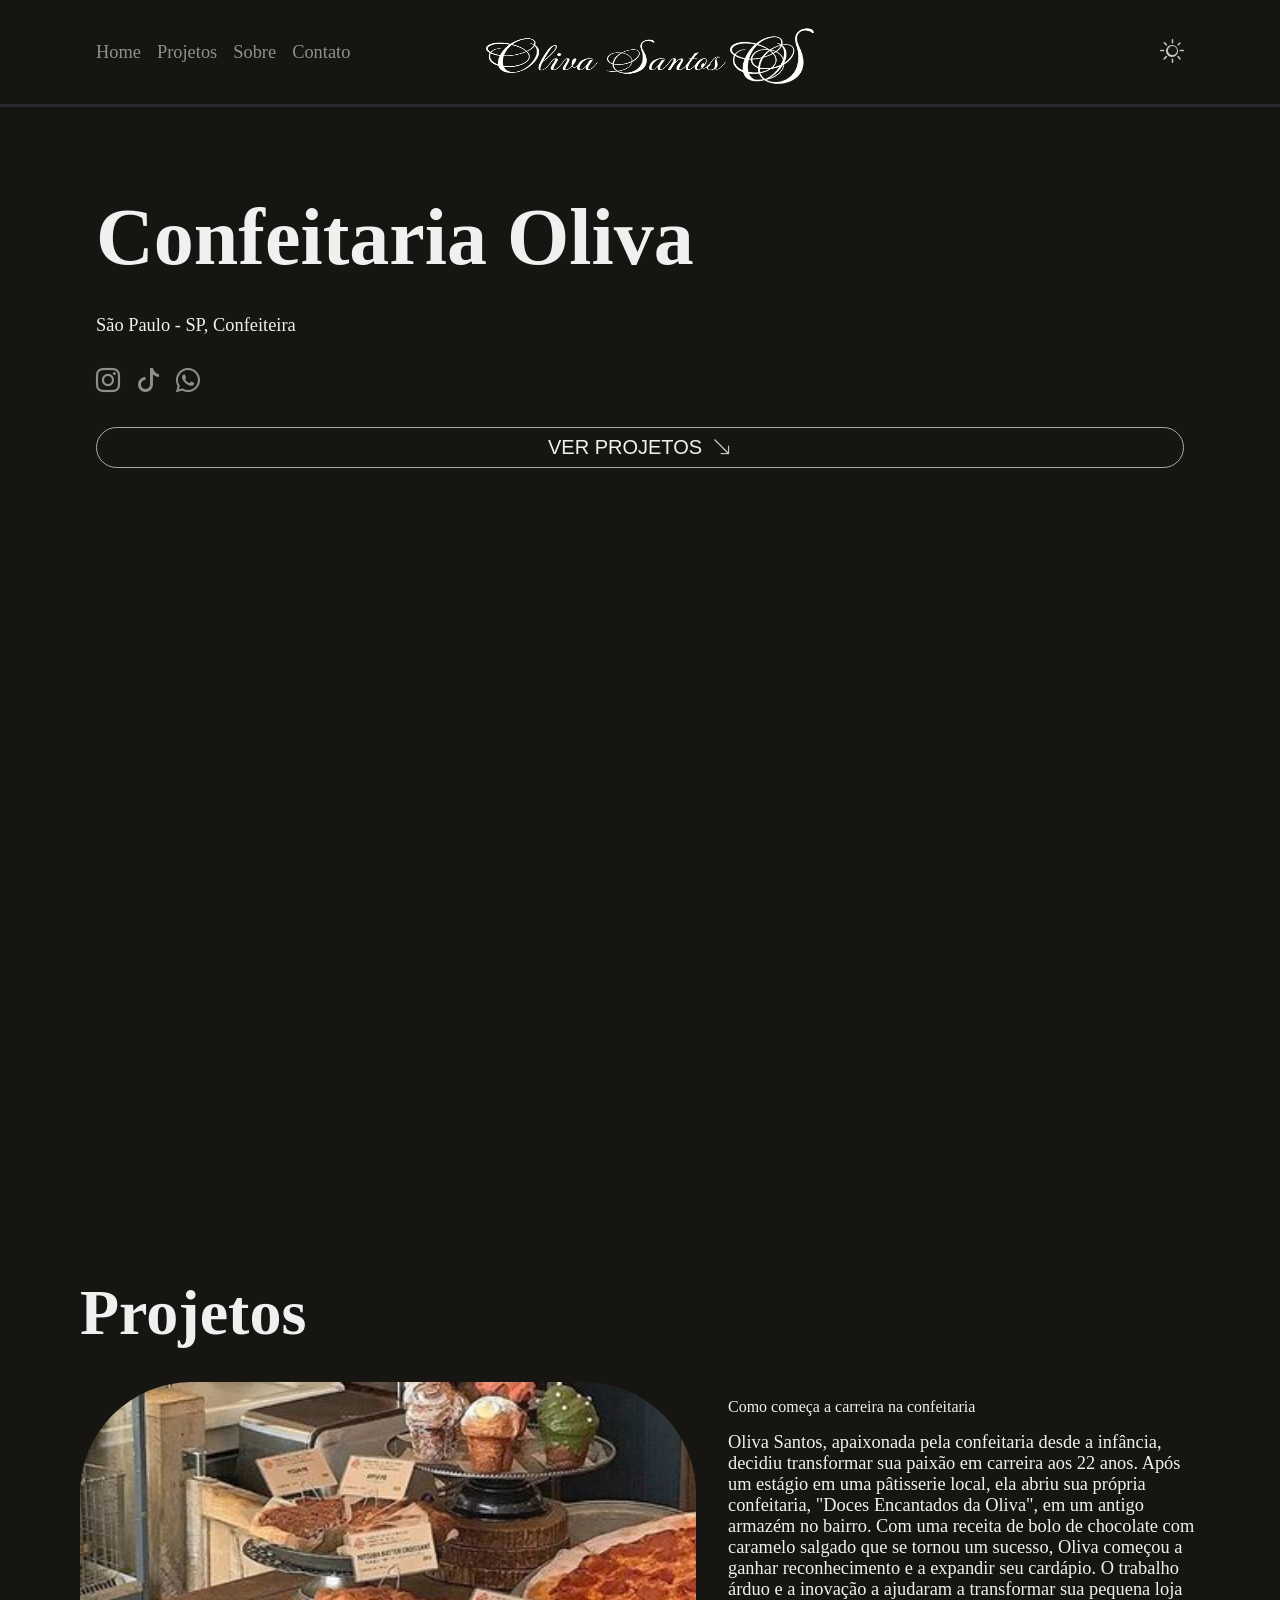
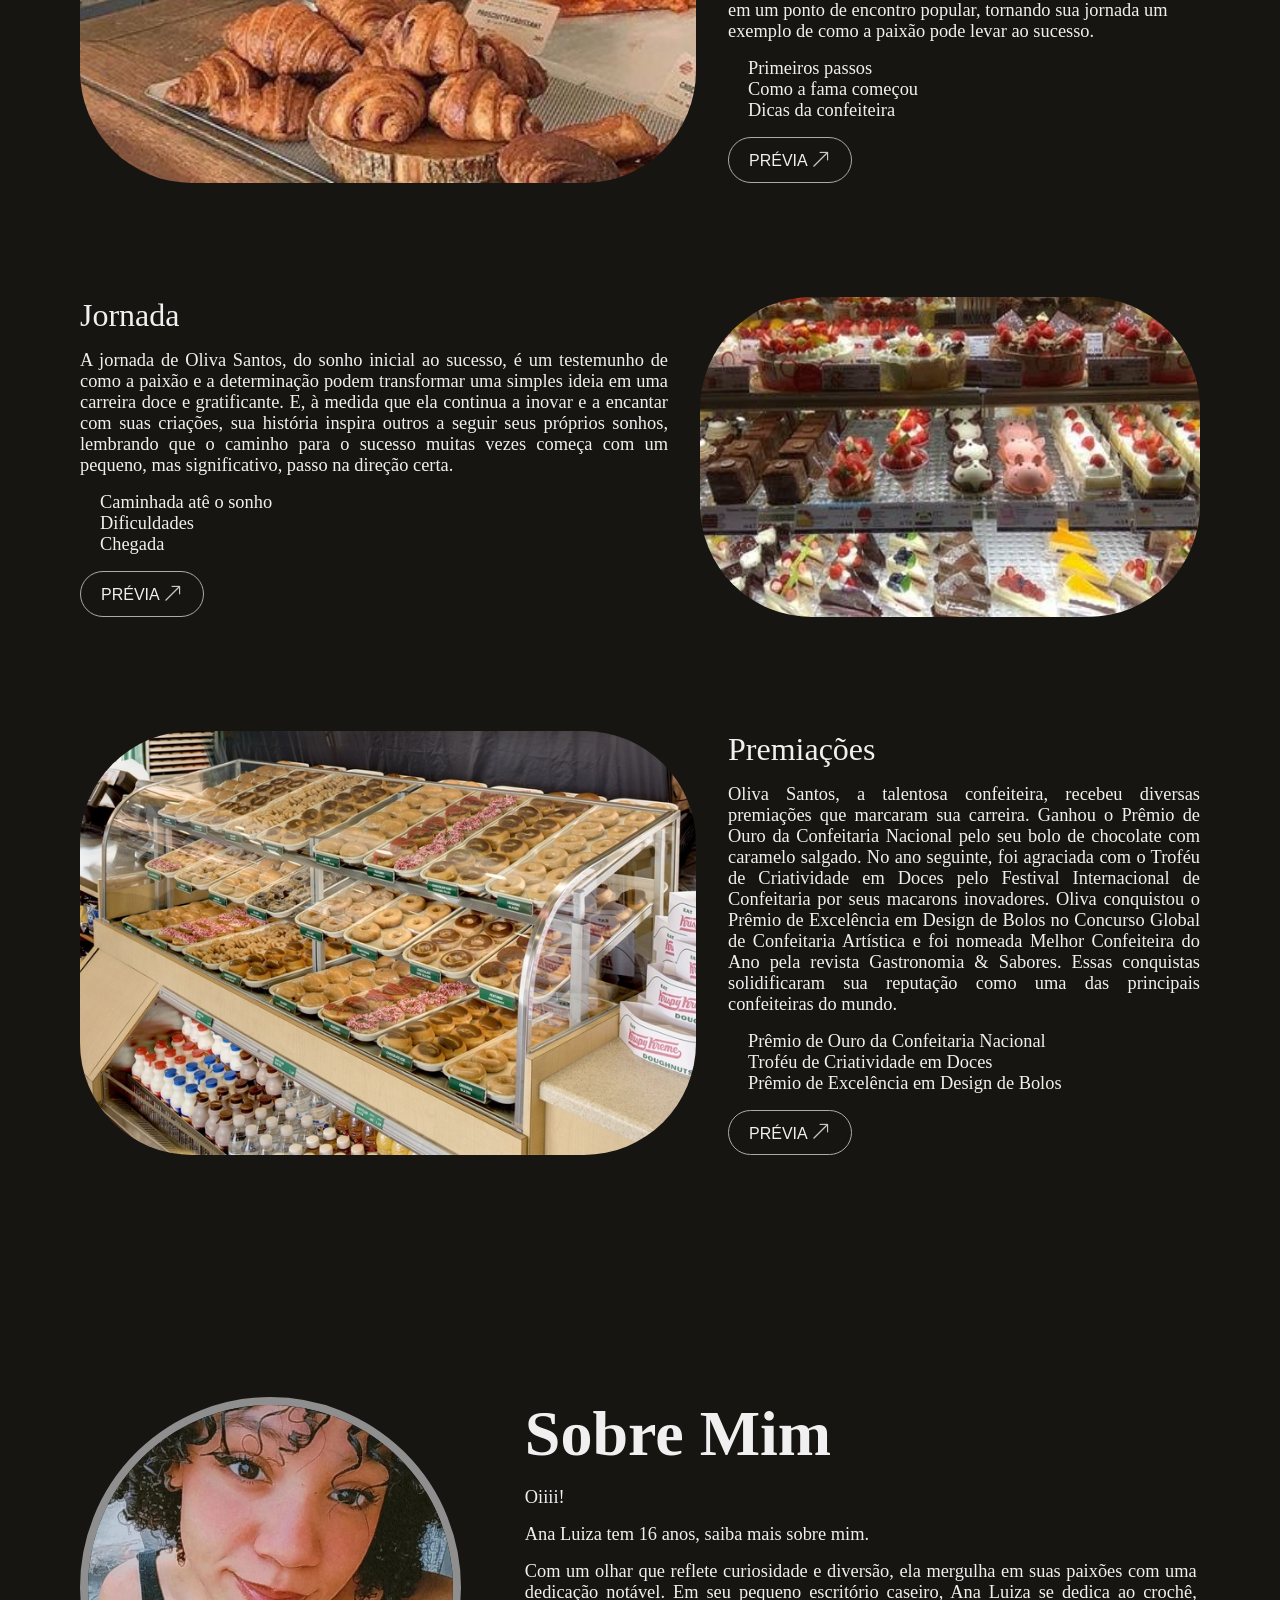
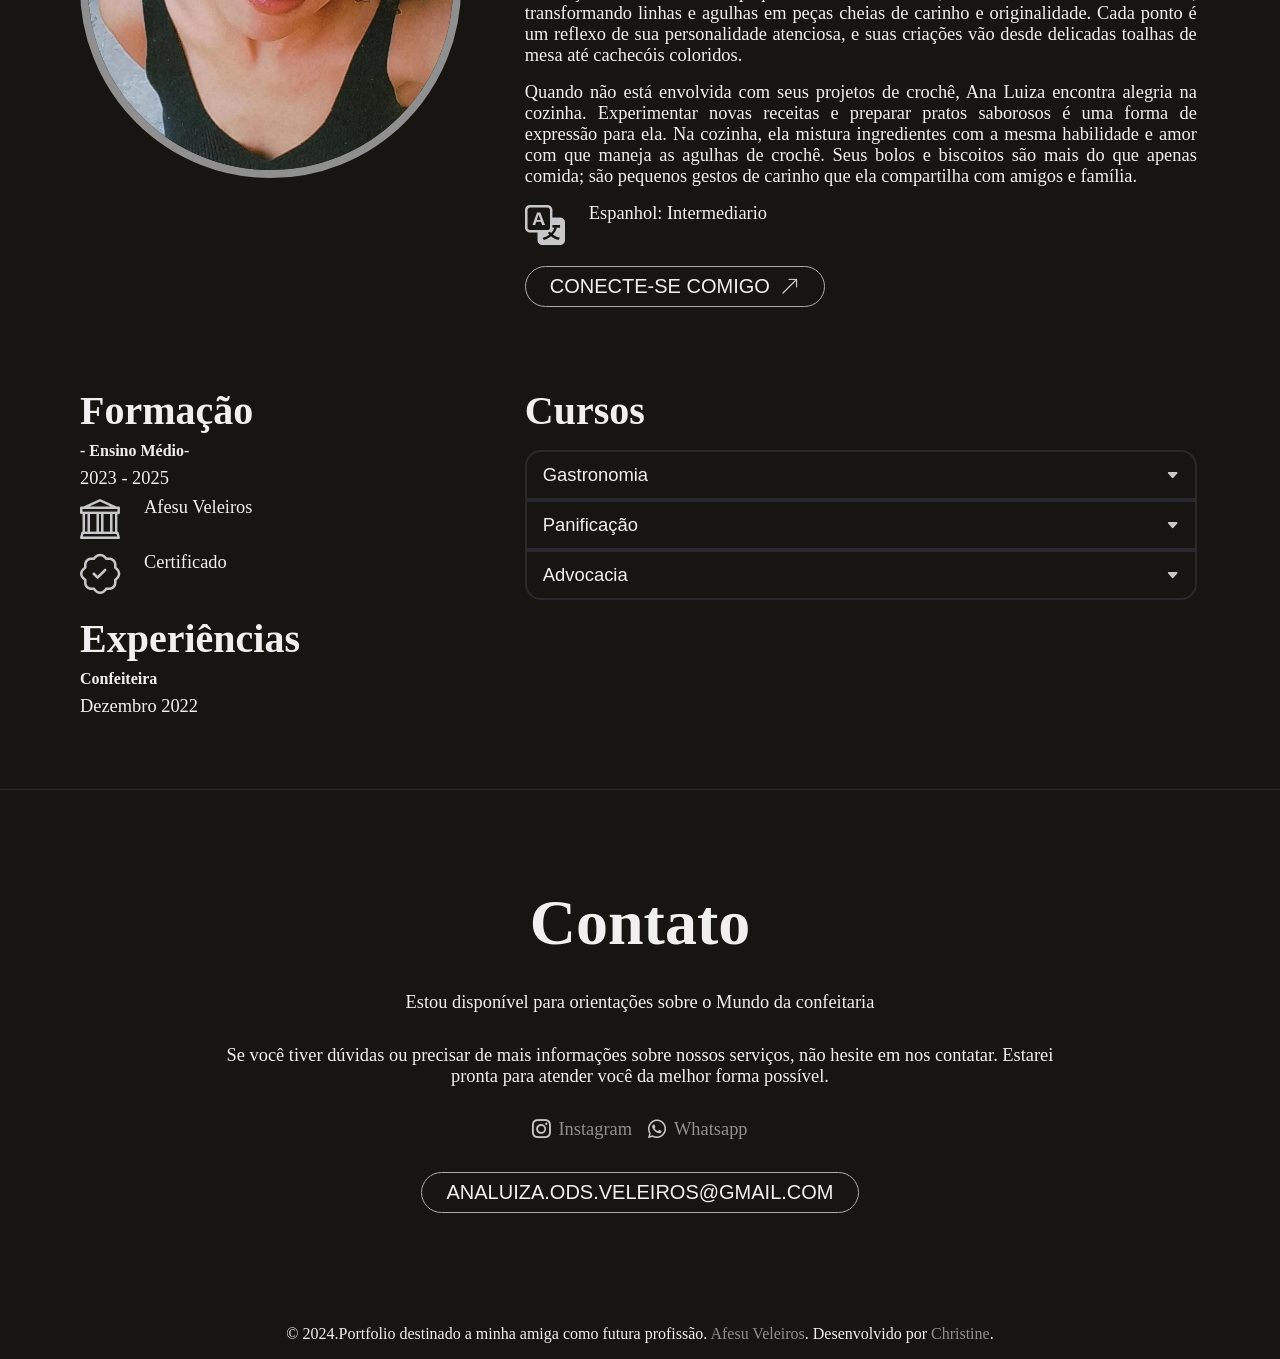
==== commit 250bdc0c: "update end" ====
--- a/index.html
+++ b/index.html
@@ -415,7 +415,7 @@
 
                     <footer>
                         <p>
-                            &copy; 2024.Portfolio destinado a minha amiga como futura profissão. <a href="http://www.veleiros.org.br/" target="_blank">Afesu Veleiros</a>. Desenvolvido por<a href="https://www.instagram.com/airotiv_vk/?igsh=aXNrMHM3N3h6ejV6" target="_blank">Christine</a>.
+                            &copy; 2024.Portfolio destinado a minha amiga como futura profissão. <a href="http://www.veleiros.org.br/" target="_blank">Afesu Veleiros</a>. Desenvolvido por <a href="https://www.instagram.com/airotiv_vk/?igsh=aXNrMHM3N3h6ejV6" target="_blank">Christine</a>.
                         </p> 
                     </footer>
 
--- a/css/style.css
+++ b/css/style.css
@@ -62,7 +62,7 @@
     i{
         color: var(--icon-color);
     }
-    .header{
+.header{
         display: flex;
         flex-flow: row wrap;
         /*Coloca o conteúdo em linha e permite a quebra de linha. */
@@ -76,7 +76,7 @@
         z-index: 2;
         background: var(--primary-bg-color);
         /*sobreposição*/
-    }
+}
     
     .header-logo .logo2{
         width: 15rem;
@@ -396,98 +396,118 @@
 
  /* =========== ------------------- ============== */
     
- /* CSS Reponsivo */
-    @media (min-width: 768px) {
-        .header{
-            position: fixed;
-            border-bottom: 7px solid var(--primary-border-color);
-            padding: 1rem 6rem;
-        }
-        .nav-mobile{
-            display: none;
-        }
-        .header-nav{
-            display: flex;
-        }
-        .header-nav,
-        .header-toggle{
-            min-width: 30%;
-        }
-        h1{
-            font-size: 5rem;
-        }
-        h2{
-            font-size: 3rem;
-        }
-        #home, .projetos, .sobre, .contato{
-            padding: 8rem  6rem 4rem  6rem;
-        }
-        .main-content{
-            display: flex;
-            flex-direction: column;
-            align-items: flex-start;
-        }
-        .contato
-        {
-            padding: 6rem;
-        }
-        .contato p{
-            width: 80%;
-        }
-        footer{
+ /* CSS Responsivo */
+@media (min-width: 768px)  {
+    .header {
+        position: fixed;
+        border-bottom: 3px solid var(--primary-border-color);
+        padding: 1rem 6rem;
+    }
+    .nav-mobile {
+        display: none;
+    }
+    .header-nav {
+        display: flex;
+    }
+    .header-nav, 
+    .header-toggle {
+        min-width: 30%;
+    }
+    h1 {
+        font-size: 5rem;
+    }
+    h2 {
+        font-size: 3rem;
+    }
+    #home, .projetos, .sobre, .contato {
+        padding: 8rem 5rem 4rem 5rem;
+    }
+    .main-content {
+        display: flex;
+        flex-direction: column;
+        align-items: flex-start;
+    }
+    .contato {
+        padding: 6rem;
+    }
+    .contato p {
+        width: 80%;
+    }
+    footer {
         margin: 0;
-        }
-        /*fim resolução 768*/
-    }
-    @media (min-width: 992px){
-        .projeto-card{
-            flex-direction: row;
-        }
-        .card-reverse{
-            flex-direction: row-reverse;
-            justify-content: space-between;
-        }
-        .card-cover{
-            width: 55%;
-
-        }
-        .sobre{
-            gap: 5rem;
-        }
-        .sobre-content1, .sobre-content2{
-            display: grid;
-            grid-template-columns: 24% 70%;
-            justify-content: flex-end;
-            align-items: flex-start;
-            gap: 4rem;
-        }
-    }
-    @media (min-width: 1200px){
-        h2{
-            font-size: 4rem;
-        }
-        h3{
-            font-size: 2.5rem;
-        }
-        #home{
-            padding: 10rem 6rem 2rem;
-        }
-        p, span, li{
-            font-size: 1.15rem;
-        }
-        .card-button .btn, .descricao-button  .btn{
-            width: auto;
-        }
-    }
-    @media(min-width: 1400px){
-        h1{
-            font-size: 6.25rem;
-        }
-        h2{
-            font-size:4.5rem ;
-        }
-        h3{
-            font-size: 3.25rem;
-        }
-    }
-  +    }
+}  
+
+
+/* -------- fim resolução 768 */
+
+@media (min-width: 992px) {
+    .projeto-card {
+        flex-direction: row;
+        margin-bottom: 50px;
+    }
+    .card-reverse {
+        flex-direction: row-reverse;
+        justify-content: space-between;
+    }
+    .card-cover {
+        width: 55%;
+    }
+    .sobre {
+        gap: 5rem;
+    }
+    .sobre-content1, 
+    .sobre-content2 {
+        display: grid;
+        grid-template-columns: 34% 60%;
+        justify-content: flex-start;
+        align-items: flex-start;
+        gap: 4rem;
+    }
+    .sobre-descricao h2 {
+        text-align: left;
+    }
+    .descricao-button {
+        justify-content: flex-start;
+    }
+}
+
+@media (min-width: 1200px) {
+    h2 {
+        font-size: 4rem;
+    }
+    h3 {
+        font-size: 2.5rem;
+    }
+    #home {
+        padding: 10rem 6rem 2rem;
+    }
+    .main-content .btn {
+        width: auto;
+    }
+    p, span, li {
+        font-size: 1.15rem;
+    }
+    .card-button .btn,
+    .descricao-button .btn {
+        width: auto;
+    }
+}
+
+@media (min-width: 1400px) {
+    h1 {
+        font-size: 6.25rem;
+    }
+    h2 {
+        font-size: 4.5rem;
+    }
+    h3 {
+        font-size: 3.25rem;
+    }
+    .header {
+        padding: 1rem 15rem 1rem;
+    }
+    .projetos, .sobre {
+        padding: 10rem 5rem 4rem;
+    }
+}
